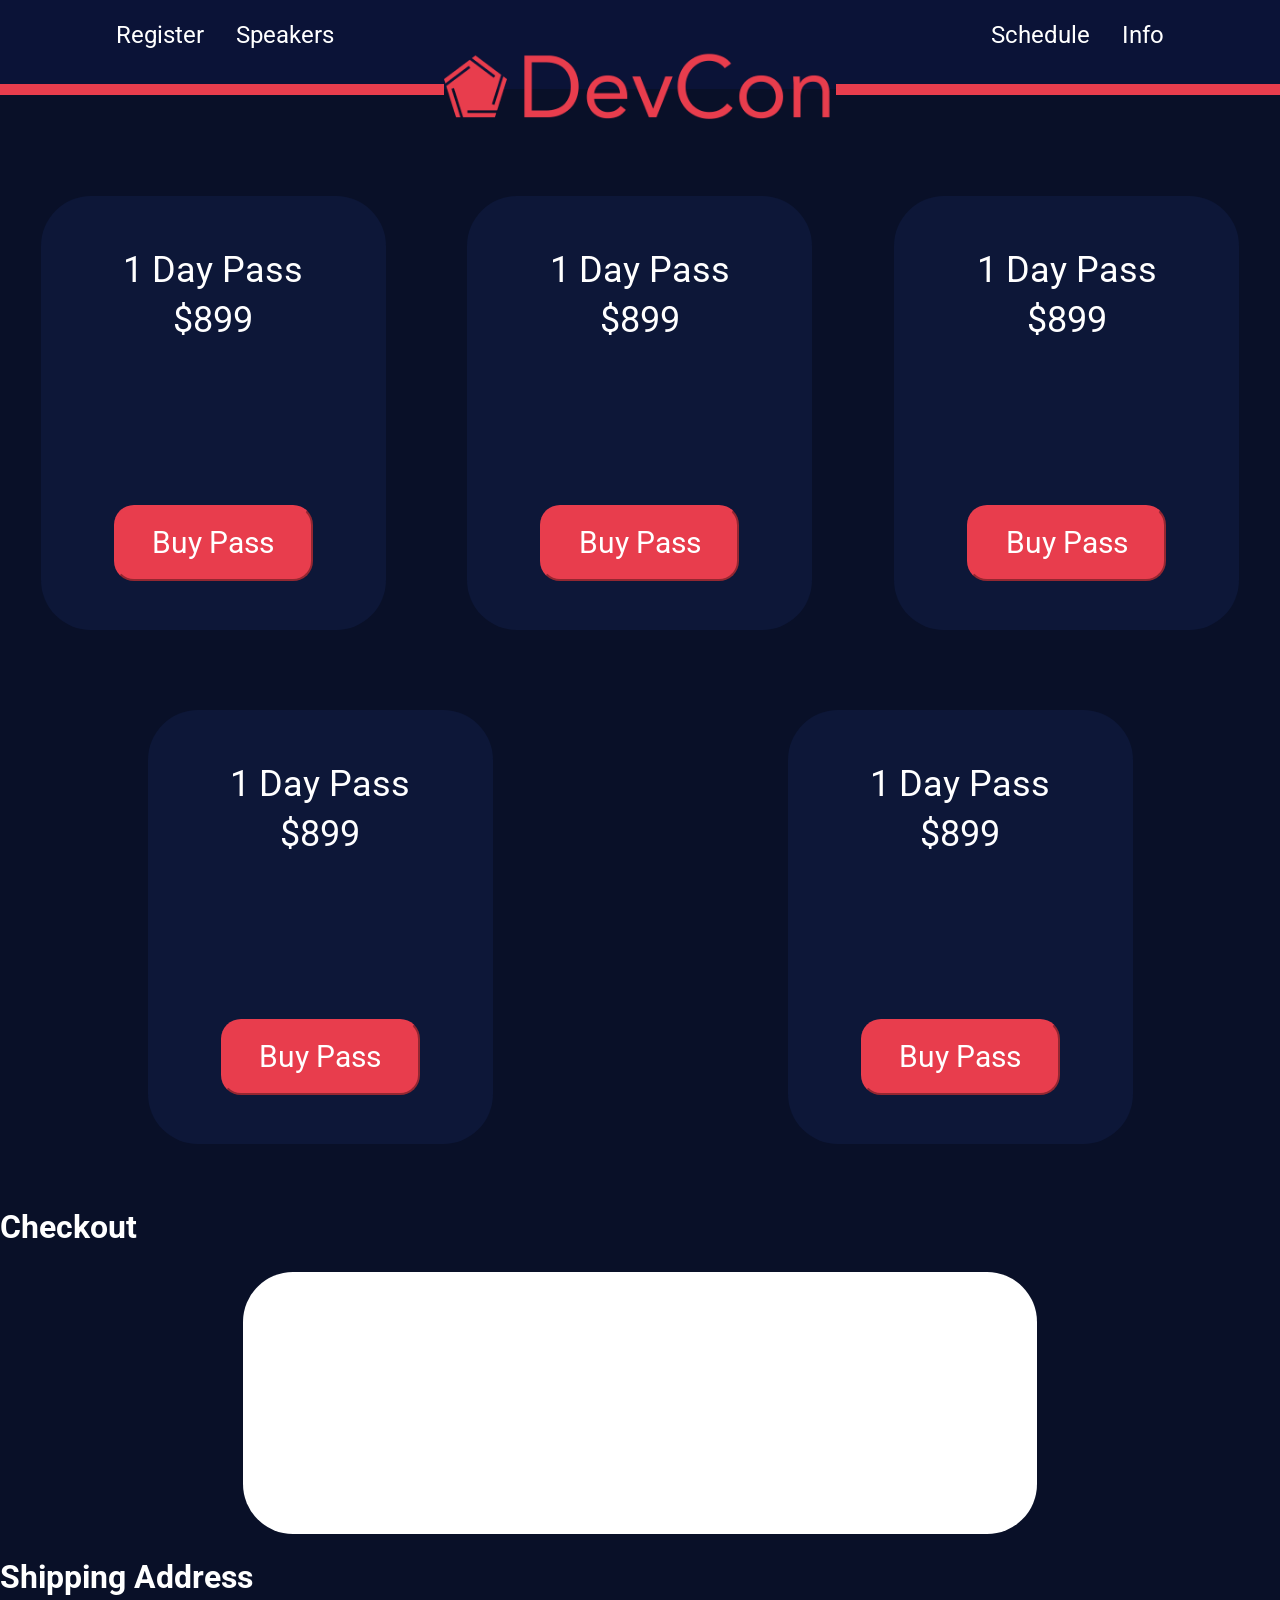
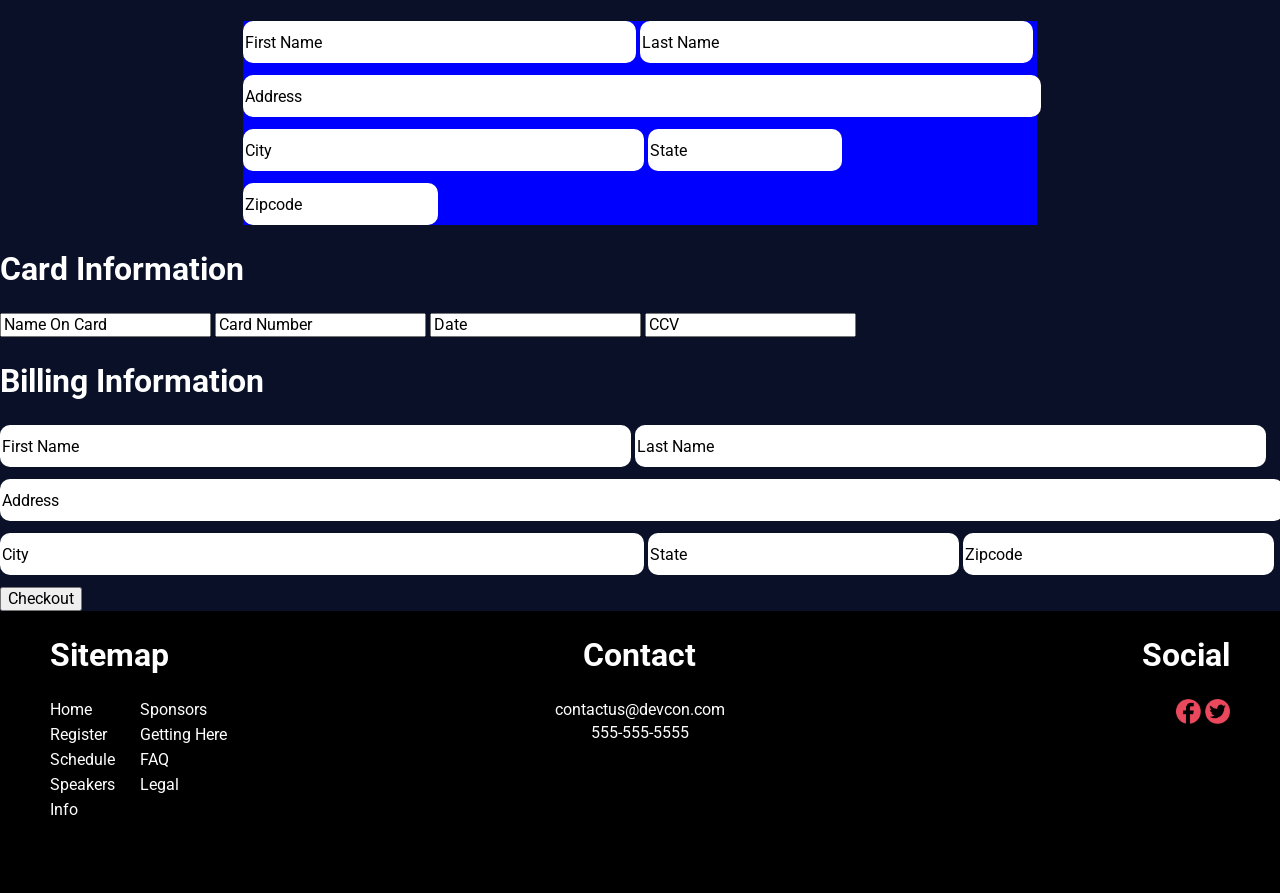
==== sub_pages/register.html @ 40fca538 "Continued working on modals Continued working on modals, started registration, and schedule pages." ====
<!doctype html>
<html class="no-js" lang="">

<head>
  <meta charset="utf-8">
  <meta http-equiv="x-ua-compatible" content="ie=edge">
  <title></title>
  <meta name="description" content="">
  <meta name="viewport" content="width=device-width, initial-scale=1, shrink-to-fit=no">

  <link rel="manifest" href="site.webmanifest">
  <link rel="apple-touch-icon" href="icon.png">
  <!-- Place favicon.ico in the root directory -->

  <link rel="stylesheet" href="../css/normalize.css">
  <link rel="stylesheet" href="../css/main.css">
</head>

<body>
  <!--[if lte IE 9]>
    <p class="browserupgrade">You are using an <strong>outdated</strong> browser. Please <a href="https://browsehappy.com/">upgrade your browser</a> to improve your experience and security.</p>
  <![endif]-->

  <!-- Add your site or application content here -->
<header>
  <div class="main_nav">
    <div class="main_nav_text">
      <ul>
        <li style="float:left"><a href="register.html">Register</a></li>
        <li style="float:left"><a href="speakers.html">Speakers</a></li>
        <li style="float:right"><a href="info/info.html">Info</a></li>
        <li style="float:right"><a href="schedule.html">Schedule</a></li>
      </ul>
    </div>
    <div class="main_nav_logo_section">
      <div class="left_bar"></div>
        <div class="main_logo">
          <a href="../index.html"><img src="../img/devcon_logo.png" width="100%" height="auto" alt="DevCon Logo"></img></a>
        </div>
      <div class="right_bar"></div>
    </div>
  </div>
</header>

<section class="main_content">
  <div class="registration_passes">
    <div class="registration_passes_box">
      <div class="registration_passes_header">1 Day Pass<br>$899</div>
      <button class="registration_passes_button">Buy Pass</button>
    </div>
    <div class="registration_passes_box">
      <div class="registration_passes_header">1 Day Pass<br>$899</div>
      <button class="registration_passes_button">Buy Pass</button>
    </div>
    <div class="registration_passes_box">
      <div class="registration_passes_header">1 Day Pass<br>$899</div>
      <button class="registration_passes_button">Buy Pass</button>
    </div>
    <div class="registration_passes_box">
      <div class="registration_passes_header">1 Day Pass<br>$899</div>
      <button class="registration_passes_button">Buy Pass</button>
    </div>
    <div class="registration_passes_box">
      <div class="registration_passes_header">1 Day Pass<br>$899</div>
      <button class="registration_passes_button">Buy Pass</button>
    </div>
  </div>
  <div class="registration_forms">
    <h1>Checkout</h1>
    <div class="checkout_window">
    </div>
    <h1>Shipping Address</h1>
    <div class="shipping_address">
      <form>
        <input class="first_name_form" type="text" name="First Name" value="First Name">
        <input class="last_name_form" type="text" name="Last Name" value="Last Name">
        <input class="address_form" type="text" name="Address" value="Address">
        <input class="city_form" type="text" name="City" value="City">
        <input class="state_form" type="text" name="State" value="State">
        <input class="zipcode_form" type="text" name="Zipcode" value="Zipcode">
      </form>
      <div class="checkbox"></div>
    </div>
    <h1>Card Information</h1>
    <div class="card_information">
      <form>
        <input id="card_name" type="text" name="Name On Card" value="Name On Card">
        <input id="card_number" type="text" name="Card Number" value="Card Number">
        <input id="card_date"type="text" name="Date" value="Date">
        <input id="card_ccv" type="text" name="CCV" value="CCV">
      </form>
    </div>
    <h1>Billing Information</h1>
    <div class="billing_information">
      <form>
        <input class="first_name_form" type="text" name="First Name" value="First Name">
        <input class="last_name_form" type="text" name="Last Name" value="Last Name">
        <input class="address_form" type="text" name="Address" value="Address">
        <input class="city_form" type="text" name="City" value="City">
        <input class="state_form" type="text" name="State" value="State">
        <input class="zipcode_form" type="text" name="Zipcode" value="Zipcode">
      </form>
    </div>
    <button type="submit" class="checkout_button">Checkout</button>
  </div>
</section>

<footer>
  <div class="footer_flex">
    <div class="footer_sitemap">
      <h1>Sitemap</h1>
        <ul>
          <li>Home</li>
          <li>Sponsors</li>
          <li>Register</li>
          <li>Getting Here</li>
          <li>Schedule</li>
          <li>FAQ</li>
          <li>Speakers</li>
          <li>Legal</li>
          <li>Info</li>
        </ul>
    </div>
    <div class="footer_contact">
      <h1>Contact</h1>
      <p>contactus@devcon.com<br>
         555-555-5555</p>
    </div>
    <div class="social_media">
      <h1>Social</h1>
      <a href="https://www.facebook.com"><img src="../img/social_icon_facebook.png" width="25px" height="25px" alt="Link to Facebook Page"></img></a>
      <a href="https://www.twitter.com"><img src="../img/social_icons_twitter.png" width="25px" height="25px" alt="Link to Twitter Page"></img></a>
    </div>
  </div>
</footer>

  <script src="js/vendor/modernizr-3.6.0.min.js"></script>
  <script src="https://code.jquery.com/jquery-3.3.1.min.js" integrity="sha256-FgpCb/KJQlLNfOu91ta32o/NMZxltwRo8QtmkMRdAu8=" crossorigin="anonymous"></script>
  <script>window.jQuery || document.write('<script src="js/vendor/jquery-3.3.1.min.js"><\/script>')</script>
  <script src="js/plugins.js"></script>
  <script src="js/main.js"></script>

  <!-- Google Analytics: change UA-XXXXX-Y to be your site's ID. -->
  <script>
    window.ga = function () { ga.q.push(arguments) }; ga.q = []; ga.l = +new Date;
    ga('create', 'UA-XXXXX-Y', 'auto'); ga('send', 'pageview')
  </script>
  <script src="https://www.google-analytics.com/analytics.js" async defer></script>
</body>

</html>
---- css/main.css ----
/*! HTML5 Boilerplate v6.1.0 | MIT License | https://html5boilerplate.com/ */

/*
 * What follows is the result of much research on cross-browser styling.
 * Credit left inline and big thanks to Nicolas Gallagher, Jonathan Neal,
 * Kroc Camen, and the H5BP dev community and team.
 */

/* ==========================================================================
   Base styles: opinionated defaults
   ========================================================================== */

@import url('https://fonts.googleapis.com/css?family=Roboto:100,400,400i,500,700,900');

html {
    color: #222;
    font-size: 1em;
    line-height: 1.4;
}

/*
 * Remove text-shadow in selection highlight:
 * https://twitter.com/miketaylr/status/12228805301
 *
 * Vendor-prefixed and regular ::selection selectors cannot be combined:
 * https://stackoverflow.com/a/16982510/7133471
 *
 * Customize the background color to match your design.
 */

::-moz-selection {
    background: #b3d4fc;
    text-shadow: none;
}

::selection {
    background: #b3d4fc;
    text-shadow: none;
}

/*
 * A better looking default horizontal rule
 */

hr {
    display: block;
    height: 1px;
    border: 0;
    border-top: 1px solid #ccc;
    margin: 1em 0;
    padding: 0;
}

/*
 * Remove the gap between audio, canvas, iframes,
 * images, videos and the bottom of their containers:
 * https://github.com/h5bp/html5-boilerplate/issues/440
 */

audio,
canvas,
iframe,
img,
svg,
video {
    vertical-align: middle;
}

/*
 * Remove default fieldset styles.
 */

fieldset {
    border: 0;
    margin: 0;
    padding: 0;
}

/*
 * Allow only vertical resizing of textareas.
 */

textarea {
    resize: vertical;
}

/* ==========================================================================
   Browser Upgrade Prompt
   ========================================================================== */

.browserupgrade {
    margin: 0.2em 0;
    background: #ccc;
    color: #000;
    padding: 0.2em 0;
}

/* ==========================================================================
   Author's custom styles
   ========================================================================== */
    body{
     background-color: #091028;
     font-family: 'Roboto', sans-serif;
    }

/*Header For Main Pages*/
    header{
    }

    .main_nav_text{
     width: 100%;
     height: 89px;
     background-color: #0B1337;
    }

    .main_nav_text ul {
     list-style-type: none;
     margin-top: 0;
     margin-left: 100px;
     margin-right: 100px;
     margin-bottom: auto;
     padding: 0;
    }

    .main_nav_text li a{
     display:block;
     color: white;
     text-align: center;
     padding: 14px 16px;
     text-decoration: none;
     margin-top: 5px;
     margin-bottom: 0px;
     font-size: 24px;
     font-weight: 400;
    }

    .main_nav_text li a:hover {
     color: #E83D4D;
    }

    .main_nav_logo_section{
      display: flex;
      width: 100%;
      height: auto;
      margin-top: -5px;
    }

    .left_bar{
     width: 480px;
     height: 11px;
     float: left;
     background-color: #E83D4D;
    }

    .main_logo {
      width:33%;
      height:132px;
      display: flex;
      justify-content: center;
      align-items: center;
      margin: -60px auto 0 auto;
    }

    .right_bar{
     width: 480px;
     height: 11px;
     float: right;
     background-color: #E83D4D;
    }

/*Header For Info Sub Pages*/
 .info_nav {
   width: 100%;
   height: 70px;
   background-color: #0D1738;
   margin-top: -67px;
   margin-bottom:0px;
   padding-top: 35px;
   padding-bottom: 0px;
 }

    .info_nav_text ul {
     list-style-type: none;
     margin: 0 auto;
     display: flex;
     justify-content: center;
     align-items: center;
     padding: 0;
    }

    .info_nav_text li{
      margin: 0 auto;
    }

    .info_nav_text li p{
     display:block;
     color: #E83D4D;
     text-align: center;
     padding: 14px 16px;
     text-decoration: none;
     margin-top: 5px;
     margin-bottom: 0px;
     font-size: 24px;
     font-weight: 800;
    }

    .info_nav_text li a{
     display:block;
     color: white;
     text-align: center;
     padding: 14px 16px;
     text-decoration: none;
     margin-top: 5px;
     margin-bottom: 0px;
     font-size: 24px;
     font-weight: 400;
    }

    .info_nav_text li a:hover {
     color: #E83D4D;
    }


/*Hero Section*/
.hero_section{
  width: 100%;
  height: 100%;
  margin: 0 auto -65px auto;
}

/*Video For Hero Section*/
#main_video {
  position: relative;
  margin-top:-130px;
  margin-bottom:-50px;
  z-index: -1;
  right: 0;
  bottom: 0;
  min-width: 100%;
  min-height: 100%;
}

/*main content index.html*/
section.main_content {
  width: 100%;
  height: auto;
}

.learn_more{
  width:100%;
  height:auto;
  background-color: #0D1738;
}

.learn_more_text{
  width:75%;
  height:auto;
  color: white;
  margin: 0 auto;
  text-align: center;
  font-weight: 400;
}

  .learn_more h1{
    font-size: 72px;
  }

  .learn_more h2{
    font-size: 36px;
    line-height: normal;
  }

  .learn_more p{
    font-size: 18px;
    line-height: normal;
  }

    .learn_more button{
      margin: 40px auto 40px auto;
      width: 344px;
      height: 76px;
      border-radius: 25px;
      border-color: #E83D4D;
      background: #E83D4D;
      font-family: Roboto;
      font-style: normal;
      font-weight: normal;
      font-size: 36px;
      line-height: normal;
      color: white;
    }

.conference_info {
  width:100%;
  height:auto;
  color: white;
  margin: 0 auto;
  text-align: center;
  font-weight: 400;
}
  .passes{
    display:flex;
  }

  .speakers{
    display: flex;
  }

    .main_content_boxes{
      display: flex;
      flex-direction: column;
      justify-content: center;
      align-items: center;
      margin: 40px auto 40px;
      width: 345px;
      height: 434px;
      background-color: #0D1738;
      border-radius: 50px;
    }

    .main_content_box_header,
    .main_content_box_header_img {
      position: relative;
      top: -80px;
      width: auto;
      height: auto;
      margin: 0 auto;
      font-size: 36px;
      font-weight: 400;
    }

    .main_content_box_header_img {
      top: -25px;
    }

    .main_content_box_buttons,
    .main_content_box_buttons_speaker {
      position: relative;
      bottom: -80px;
      width: 199px;
      height: 76px;
      margin: 0 auto 0 auto;
      font-size: 30px;
      font-weight: 400;
      color: #fff;
      background-color: #E83D4D;
      border-radius: 20px;
      border-color: #E83D4D;
    }

    .main_content_box_buttons_speaker{
      font-size: 25px;
      bottom: -25px;
    }

    .main_content_box_img{
      width:223px;
      height:223px;
      border-radius: 30px;
      border-color: none;
    }

    .main_content_button,
    .main_content_button_speaker{
      margin: 0 auto;
      width: 344px;
      height: 76px;
      border-radius: 25px;
      border-color: #E83D4D;
      background-color: #E83D4D;
      font-family: Roboto;
      font-style: normal;
      font-weight: normal;
      font-size: 36px;
      line-height: normal;
      color: white;
    }

    .main_content_button_speaker{
      margin: 0 auto 40px auto;
    }

/* Main Content Register */
.registration_passes{
  display: flex;
  flex-direction: row;
  flex-flow: wrap;

}
.registration_passes_box{
  display: flex;
  flex-direction: column;
  justify-content: center;
  align-items: center;
  margin: 40px auto 40px auto;
  width: 345px;
  height: 434px;
  background-color: #0D1738;
  border-radius: 50px;
}

.registration_passes_header {
  position: relative;
  top: -80px;
  width: auto;
  height: auto;
  margin: 0 auto;
  font-size: 36px;
  font-weight: 400;
  color: white;
  text-align: center;
}

.registration_passes_button {
  position: relative;
  bottom: -80px;
  width: 199px;
  height: 76px;
  margin: 0 auto 0 auto;
  font-size: 30px;
  font-weight: 400;
  color: #fff;
  background-color: #E83D4D;
  border-radius: 20px;
  border-color: #E83D4D;
}

  .registration_forms{
    width: 100%;
    height: auto;
    margin: 0 auto;
  }

    .registration_forms h1{
      color:white;
    }

  .checkout_window{
    width: 62%;
    height: 262px;
    margin: 0 auto;
    background-color: #ffffff;
    border-radius: 50px;
  }

  .shipping_address{
    display:flex;
    flex-direction: column;
    flex-wrap: wrap;
    justify-content: center;
    align-items: center;
    width: 62%;
    height: auto;
    margin: 0 auto 12px auto;
    background-color: blue;
  }

    .first_name_form{
      width: 49%;
      height: 40px;
      margin: 0 auto 12px auto;
      border-radius: 10px;
      border: none;
    }

    .last_name_form{
      width: 49%;
      height: 40px;
      margin: 0 auto 12px auto;
      border-radius: 10px;
      border: none;
    }
    .address_form{
      width: 100%;
      height: 40px;
      margin: 0 auto 12px auto;
      border-radius: 10px;
      border: none;
    }
    .city_form{
      width: 50%;
      height: 40px;
      margin: 0 auto 12px auto;
      border-radius: 10px;
      border: none;
    }
    .state_form{
      width: 24%;
      height: 40px;
      margin: 0 auto;
      border-radius: 10px;
      border: none;
    }
    .zipcode_form{
      width: 24%;
      height: 40px;
      margin: 0 auto;
      border-radius: 10px;
      border: none;
    }
/* Main Content Speakers */
  .speakers_main{
    display: flex;
    flex-flow: row wrap;
    justify-content: center;
    align-items: center;
    width: 100%;
    height: auto;
  }

  .speakers_flex{
    margin: 29px;

  }

  .speakers_flex_hover{
  }

    .speakers_flex_hover p{
      font-size: 64px;
      font-weight: 600;
      color: white;
      margin: 0 auto;
      text-align: center;
      padding: 25px 0;
    }

    .speakers_flex_img{
      width: 247px;
      height: 247px;
      border-radius: 50%;
    }

  /*Modal*/
  /* The Modal (background) */
  .speakers_modal {
    display: none; /* Hidden by default */
  }

  /* Modal Content */
  .speakers_modal_content{
    background-color: #0D1738;
    margin: auto;
    padding: 20px;
    width: 80%;
    color: #fff;
  }

    .speakers_modal_content img{
      margin-top: 50px;
    }

    .speakers_modal_content h1{
      font-family: Roboto;
      font-style: normal;
      font-size: 64px;
      font-weight: 600;
      line-height: 0px;
      margin: 100px 0 0 0;
    }

    .speakers_modal_content h2{
      font-family: Roboto;
      font-style: normal;
      font-size: 36px;
      font-weight: 400;
      line-height: 2;
    }

    .speakers_modal_content h3{
      font-family: Roboto;
      font-style: 300;
      font-size: 36px;
      font-weight: 100;
      line-height: 0;
    }

    .speakers_modal_content p{
      font-family: Roboto;
      font-style: normal;
      font-size: 18px;
      font-weight: 400;
    }

    .speakers_modal_content button{
      width: 279px;
      height: 62px;
      background-color: #e83d4d;
      border: none;
      border-radius: 25px;
      font-size: 29px;
      font-weight: 400;
      color: #ffffff;
      display: flex;
      flex-direction: column;
      justify-content: center;
      align-items: center;
      margin: 60px auto 60px auto;
      text-decoration: !important none;
    }

    .speakers_modal_content button:hover{
      background-color: #ffffff;
      color: #e83d4d;
      text-decoration: !important none;

    }

    .speakers_modal_content a:link{
      text-decoration: !important none;
    }


  #speakers_modal_content_1,
  #speakers_modal_content_2,
  #speakers_modal_content_3,
  #speakers_modal_content_4,
  #speakers_modal_content_5,
  #speakers_modal_content_6,
  #speakers_modal_content_7,
  #speakers_modal_content_8,
  #speakers_modal_content_9,
  #speakers_modal_content_10,
  #speakers_modal_content_11,
  #speakers_modal_content_12,
  #speakers_modal_content_13,
  #speakers_modal_content_14,
  #speakers_modal_content_15,
  #speakers_modal_content_16,
  #speakers_modal_content_17,
  #speakers_modal_content_18,
  #speakers_modal_content_19,
  #speakers_modal_content_20,
  #speakers_modal_content_21,
  #speakers_modal_content_22 {
  }

  /* The Close Button */
  .close_modal {
    color: #aaaaaa;
    float: right;
    font-size: 28px;
    font-weight: bold;
    margin-top: -10px;
  }

  .close_modal:hover,
  .close_modal:focus {
    color: #000;
    text-decoration: none;
    cursor: pointer;
  }

  .speakers_modal_img{
    width: 247px;
    height: 247px;
    border-radius: 50%;
  }

/* Footer*/
footer{
  background-color: black;
  width: 100%;
  height: 282px;
  color: white;
  display: flex;
}

.footer_flex {
  background-color: black;
  width: 100%;
  height: 282px;
  color: white;
  display: flex;
}

  .footer_sitemap{
    margin-left: 50px;
    width: 33%;
    height: 200px;
  }

      .footer_sitemap ul{
          width:210px;
          list-style-type: none;
          margin-left: -40px;
      }

      .footer_sitemap li{
          float:left;
          height:15px;
          margin:0 0 10px 0;
          width:90px;
      }
      .footer_sitemap li:nth-child(even){
          margin-right:0;
      }

  .footer_contact{
     text-align: center;
     margin: 0 auto;
     width: 33%;
     height: 200px;
  }

  .social_media{
    float:right;
    text-align: right;
    width: 33%;
    height: 200px;
    margin-right: 50px;
  }

/* ==========================================================================
   Helper classes
   ========================================================================== */

/*
 * Hide visually and from screen readers
 */

.hidden {
    display: none !important;
}

/*
 * Hide only visually, but have it available for screen readers:
 * https://snook.ca/archives/html_and_css/hiding-content-for-accessibility
 *
 * 1. For long content, line feeds are not interpreted as spaces and small width
 *    causes content to wrap 1 word per line:
 *    https://medium.com/@jessebeach/beware-smushed-off-screen-accessible-text-5952a4c2cbfe
 */

.visuallyhidden {
    border: 0;
    clip: rect(0 0 0 0);
    height: 1px;
    margin: -1px;
    overflow: hidden;
    padding: 0;
    position: absolute;
    width: 1px;
    white-space: nowrap; /* 1 */
}

/*
 * Extends the .visuallyhidden class to allow the element
 * to be focusable when navigated to via the keyboard:
 * https://www.drupal.org/node/897638
 */

.visuallyhidden.focusable:active,
.visuallyhidden.focusable:focus {
    clip: auto;
    height: auto;
    margin: 0;
    overflow: visible;
    position: static;
    width: auto;
    white-space: inherit;
}

/*
 * Hide visually and from screen readers, but maintain layout
 */

.invisible {
    visibility: hidden;
}

/*
 * Clearfix: contain floats
 *
 * For modern browsers
 * 1. The space content is one way to avoid an Opera bug when the
 *    `contenteditable` attribute is included anywhere else in the document.
 *    Otherwise it causes space to appear at the top and bottom of elements
 *    that receive the `clearfix` class.
 * 2. The use of `table` rather than `block` is only necessary if using
 *    `:before` to contain the top-margins of child elements.
 */

.clearfix:before,
.clearfix:after {
    content: " "; /* 1 */
    display: table; /* 2 */
}

.clearfix:after {
    clear: both;
}

/* ==========================================================================
   EXAMPLE Media Queries for Responsive Design.
   These examples override the primary ('mobile first') styles.
   Modify as content requires.
   ========================================================================== */

@media only screen and (min-width: 35em) {
    /* Style adjustments for viewports that meet the condition */
}

@media print,
       (-webkit-min-device-pixel-ratio: 1.25),
       (min-resolution: 1.25dppx),
       (min-resolution: 120dpi) {
    /* Style adjustments for high resolution devices */
}

/* ==========================================================================
   Print styles.
   Inlined to avoid the additional HTTP request:
   https://www.phpied.com/delay-loading-your-print-css/
   ========================================================================== */

@media print {
    *,
    *:before,
    *:after {
        background: transparent !important;
        color: #000 !important; /* Black prints faster */
        -webkit-box-shadow: none !important;
        box-shadow: none !important;
        text-shadow: none !important;
    }

    a,
    a:visited {
        text-decoration: underline;
    }

    a[href]:after {
        content: " (" attr(href) ")";
    }

    abbr[title]:after {
        content: " (" attr(title) ")";
    }

    /*
     * Don't show links that are fragment identifiers,
     * or use the `javascript:` pseudo protocol
     */

    a[href^="#"]:after,
    a[href^="javascript:"]:after {
        content: "";
    }

    pre {
        white-space: pre-wrap !important;
    }
    pre,
    blockquote {
        border: 1px solid #999;
        page-break-inside: avoid;
    }

    /*
     * Printing Tables:
     * http://css-discuss.incutio.com/wiki/Printing_Tables
     */

    thead {
        display: table-header-group;
    }

    tr,
    img {
        page-break-inside: avoid;
    }

    p,
    h2,
    h3 {
        orphans: 3;
        widows: 3;
    }

    h2,
    h3 {
        page-break-after: avoid;
    }
}
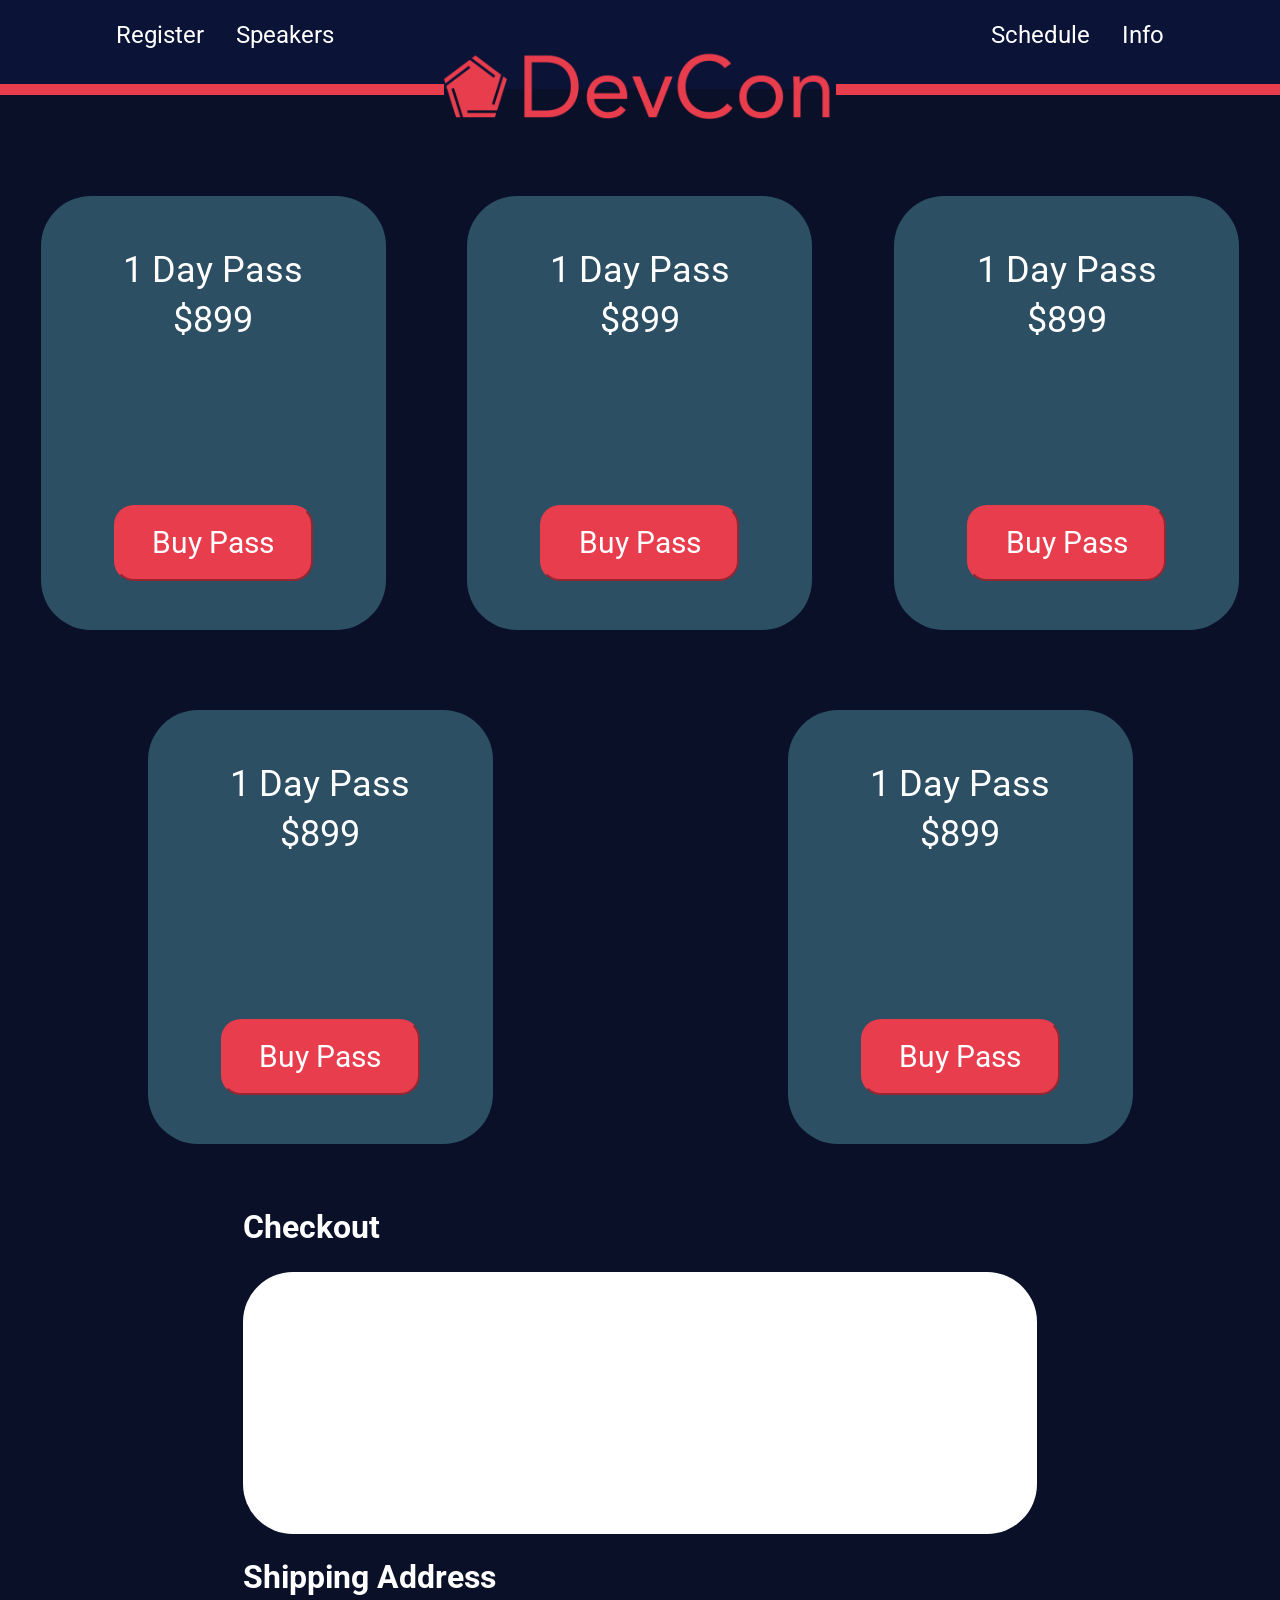
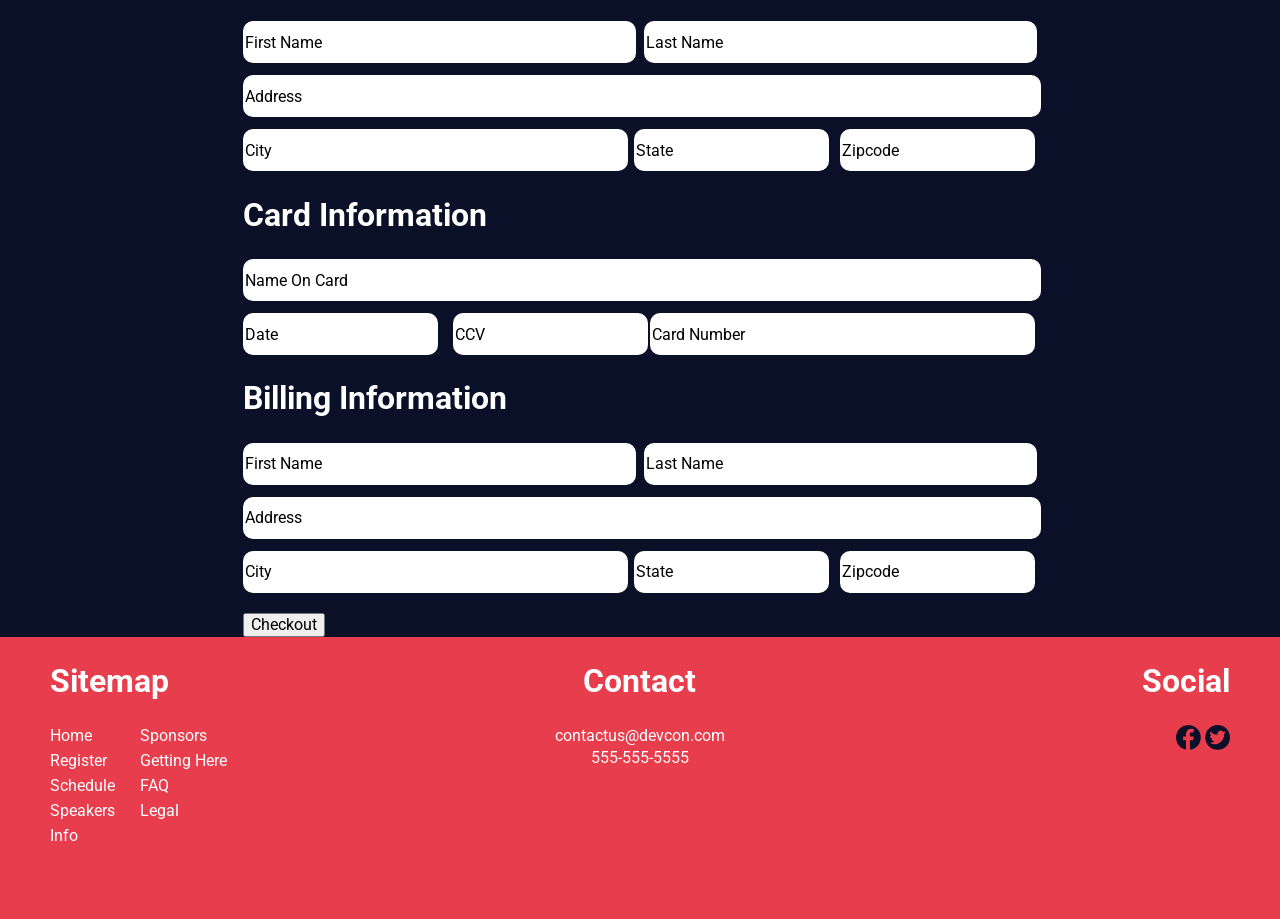
==== commit 5bee3df5: "Link Corrections Made corrections to footers on all pages." ====
--- a/sub_pages/register.html
+++ b/sub_pages/register.html
@@ -110,15 +110,15 @@
     <div class="footer_sitemap">
       <h1>Sitemap</h1>
         <ul>
-          <li>Home</li>
-          <li>Sponsors</li>
-          <li>Register</li>
-          <li>Getting Here</li>
-          <li>Schedule</li>
-          <li>FAQ</li>
-          <li>Speakers</li>
-          <li>Legal</li>
-          <li>Info</li>
+          <li><a href="../index.html">Home</a></li>
+          <li><a href="info/sponsors.html">Sponsors</a></li>
+          <li><a href="register.html">Register</a></li>
+          <li><a href="info/getting_here.html">Getting Here</a></li>
+          <li><a href="schedule.html">Schedule</a></li>
+          <li><a href="sub_pages/info/FAQ.html">FAQ</a></li>
+          <li><a href="speakers.html">Speakers</a></li>
+          <li><a href="info/legal.html">Legal</a></li>
+          <li><a href="info/info.html">Info</a></li>
         </ul>
     </div>
     <div class="footer_contact">
--- a/css/main.css
+++ b/css/main.css
@@ -172,7 +172,7 @@
  .info_nav {
    width: 100%;
    height: 70px;
-   background-color: #0D1738;
+   background-color: #2C4F63;
    margin-top: -67px;
    margin-bottom:0px;
    padding-top: 35px;
@@ -249,7 +249,7 @@
 .learn_more{
   width:100%;
   height:auto;
-  background-color: #0D1738;
+  background-color: #2C4F63;
 }
 
 .learn_more_text{
@@ -257,6 +257,7 @@
   height:auto;
   color: white;
   margin: 0 auto;
+  padding: 15px 0 50px 0;
   text-align: center;
   font-weight: 400;
 }
@@ -314,7 +315,7 @@
       margin: 40px auto 40px;
       width: 345px;
       height: 434px;
-      background-color: #0D1738;
+      background-color: #2C4F63;
       border-radius: 50px;
     }
 
@@ -395,7 +396,7 @@
   margin: 40px auto 40px auto;
   width: 345px;
   height: 434px;
-  background-color: #0D1738;
+  background-color: #2C4F63;
   border-radius: 50px;
 }
 
@@ -426,7 +427,7 @@
 }
 
   .registration_forms{
-    width: 100%;
+    width: 62%;
     height: auto;
     margin: 0 auto;
   }
@@ -436,7 +437,7 @@
     }
 
   .checkout_window{
-    width: 62%;
+    width: 100%;
     height: 262px;
     margin: 0 auto;
     background-color: #ffffff;
@@ -444,21 +445,15 @@
   }
 
   .shipping_address{
-    display:flex;
-    flex-direction: column;
-    flex-wrap: wrap;
-    justify-content: center;
-    align-items: center;
-    width: 62%;
+    width: 100%;
     height: auto;
     margin: 0 auto 12px auto;
-    background-color: blue;
   }
 
     .first_name_form{
       width: 49%;
       height: 40px;
-      margin: 0 auto 12px auto;
+      margin: 0 0 12px 0;
       border-radius: 10px;
       border: none;
     }
@@ -466,9 +461,10 @@
     .last_name_form{
       width: 49%;
       height: 40px;
-      margin: 0 auto 12px auto;
+      margin: 0 0 12px 0;
       border-radius: 10px;
       border: none;
+      float:right;
     }
     .address_form{
       width: 100%;
@@ -478,26 +474,70 @@
       border: none;
     }
     .city_form{
-      width: 50%;
+      width: 48%;
+      height: 40px;
+      margin: 0 2px 0 0;
+      border-radius: 10px;
+      border: none;
+    }
+    .state_form{
+      width: 24%;
+      height: 40px;
+      margin: 0 2px 0 0;
+      border-radius: 10px;
+      border: none;
+    }
+    .zipcode_form{
+      width: 24%;
+      height: 40px;
+      margin: 0 2px 0 0;
+      border-radius: 10px;
+      border: none;
+      float:right;
+    }
+
+  .card_information{
+    margin: 0 auto 20px auto
+  }
+    #card_name{
+      width: 100%;
       height: 40px;
       margin: 0 auto 12px auto;
       border-radius: 10px;
       border: none;
     }
-    .state_form{
+
+    #card_number{
+      width: 48%;
+      height: 40px;
+      margin: 0 2px 0 0;
+      border-radius: 10px;
+      border: none;
+      float:right;
+    }
+
+    #card_date{
       width: 24%;
       height: 40px;
-      margin: 0 auto;
+      margin: 0 2px 0 0;
       border-radius: 10px;
       border: none;
     }
-    .zipcode_form{
+
+    #card_ccv{
       width: 24%;
       height: 40px;
-      margin: 0 auto;
+      margin: 0 2px 0 0;
       border-radius: 10px;
       border: none;
-    }
+      float:right;
+    }
+
+  .billing_information{
+    margin: 0 auto 20px auto
+  }
+
+
 /* Main Content Speakers */
   .speakers_main{
     display: flex;
@@ -532,14 +572,14 @@
     }
 
   /*Modal*/
-  /* The Modal (background) */
+  /* The Modal (background)*/
   .speakers_modal {
-    display: none; /* Hidden by default */
-  }
-
-  /* Modal Content */
+    display: none;
+  }
+
+  /* Modal Content*/
   .speakers_modal_content{
-    background-color: #0D1738;
+    background-color: #2C4F63;
     margin: auto;
     padding: 20px;
     width: 80%;
@@ -596,18 +636,18 @@
       justify-content: center;
       align-items: center;
       margin: 60px auto 60px auto;
-      text-decoration: !important none;
+      text-decoration: none !important;
     }
 
     .speakers_modal_content button:hover{
       background-color: #ffffff;
       color: #e83d4d;
-      text-decoration: !important none;
+      text-decoration: none !important;
 
     }
 
     .speakers_modal_content a:link{
-      text-decoration: !important none;
+      text-decoration: none !important;
     }
 
 
@@ -635,7 +675,7 @@
   #speakers_modal_content_22 {
   }
 
-  /* The Close Button */
+  /* The Close Button*/
   .close_modal {
     color: #aaaaaa;
     float: right;
@@ -657,9 +697,86 @@
     border-radius: 50%;
   }
 
+/* Schedule Page */
+.table_body{
+  width: 80%;
+
+  margin: 25px auto 25px auto;
+  padding: 45px;
+}
+
+table {
+  margin: 0 auto;
+  text-align: center;
+  vertical-align: center;
+  border-collapse: collapse;
+}
+
+  th {
+    border: 2px solid #ffffff;
+    background-color: #2C4F63;
+    color: #ffffff;
+  }
+
+  td {
+    border: 2px solid #ffffff;
+    background-color: #2C4F63;
+  }
+
+  #c1{
+    background-color: blue !important;
+    border: none !important;
+  }
+
+  td h1{
+    color: #ffffff;
+    font-size: 12px;
+    font-weight: 600;
+  }
+
+  td h2{
+    color: #ffffff;
+    font-size: 10px;
+    font-weight: 400;
+  }
+
+  td h3{
+    color: #ffffff;
+    font-size: 10px;
+    font-weight: 100;
+  }
+
+/* Info Page */
+.where_is_devcon{
+  margin: 50px auto 50px auto;
+  }
+.info_about_devcon{
+  width: 60%;
+  height: auto;
+  margin: 80px auto 50px auto;
+}
+
+.info_about_devcon h1{
+  color: #ffffff;
+  font-size: 72px;
+  line-height: 20px;
+}
+
+.info_about_devcon p{
+  color: #ffffff;
+  font-size: 20px;
+}
+
+/* Getting Here Page*/
+.getting_here_map{
+  width: 75%;
+  height: 500px;
+  margin: 50px auto 50px auto;
+}
+
 /* Footer*/
 footer{
-  background-color: black;
+  background-color: #E83D4D;
   width: 100%;
   height: 282px;
   color: white;
@@ -667,7 +784,7 @@
 }
 
 .footer_flex {
-  background-color: black;
+  background-color: #E83D4D;
   width: 100%;
   height: 282px;
   color: white;
@@ -694,6 +811,17 @@
       }
       .footer_sitemap li:nth-child(even){
           margin-right:0;
+      }
+
+      .footer_sitemap a{
+        text-decoration: none;
+        color: #ffffff;
+      }
+
+      .footer_sitemap a:hover{
+        text-decoration: none;
+        color: #091028;
+
       }
 
   .footer_contact{
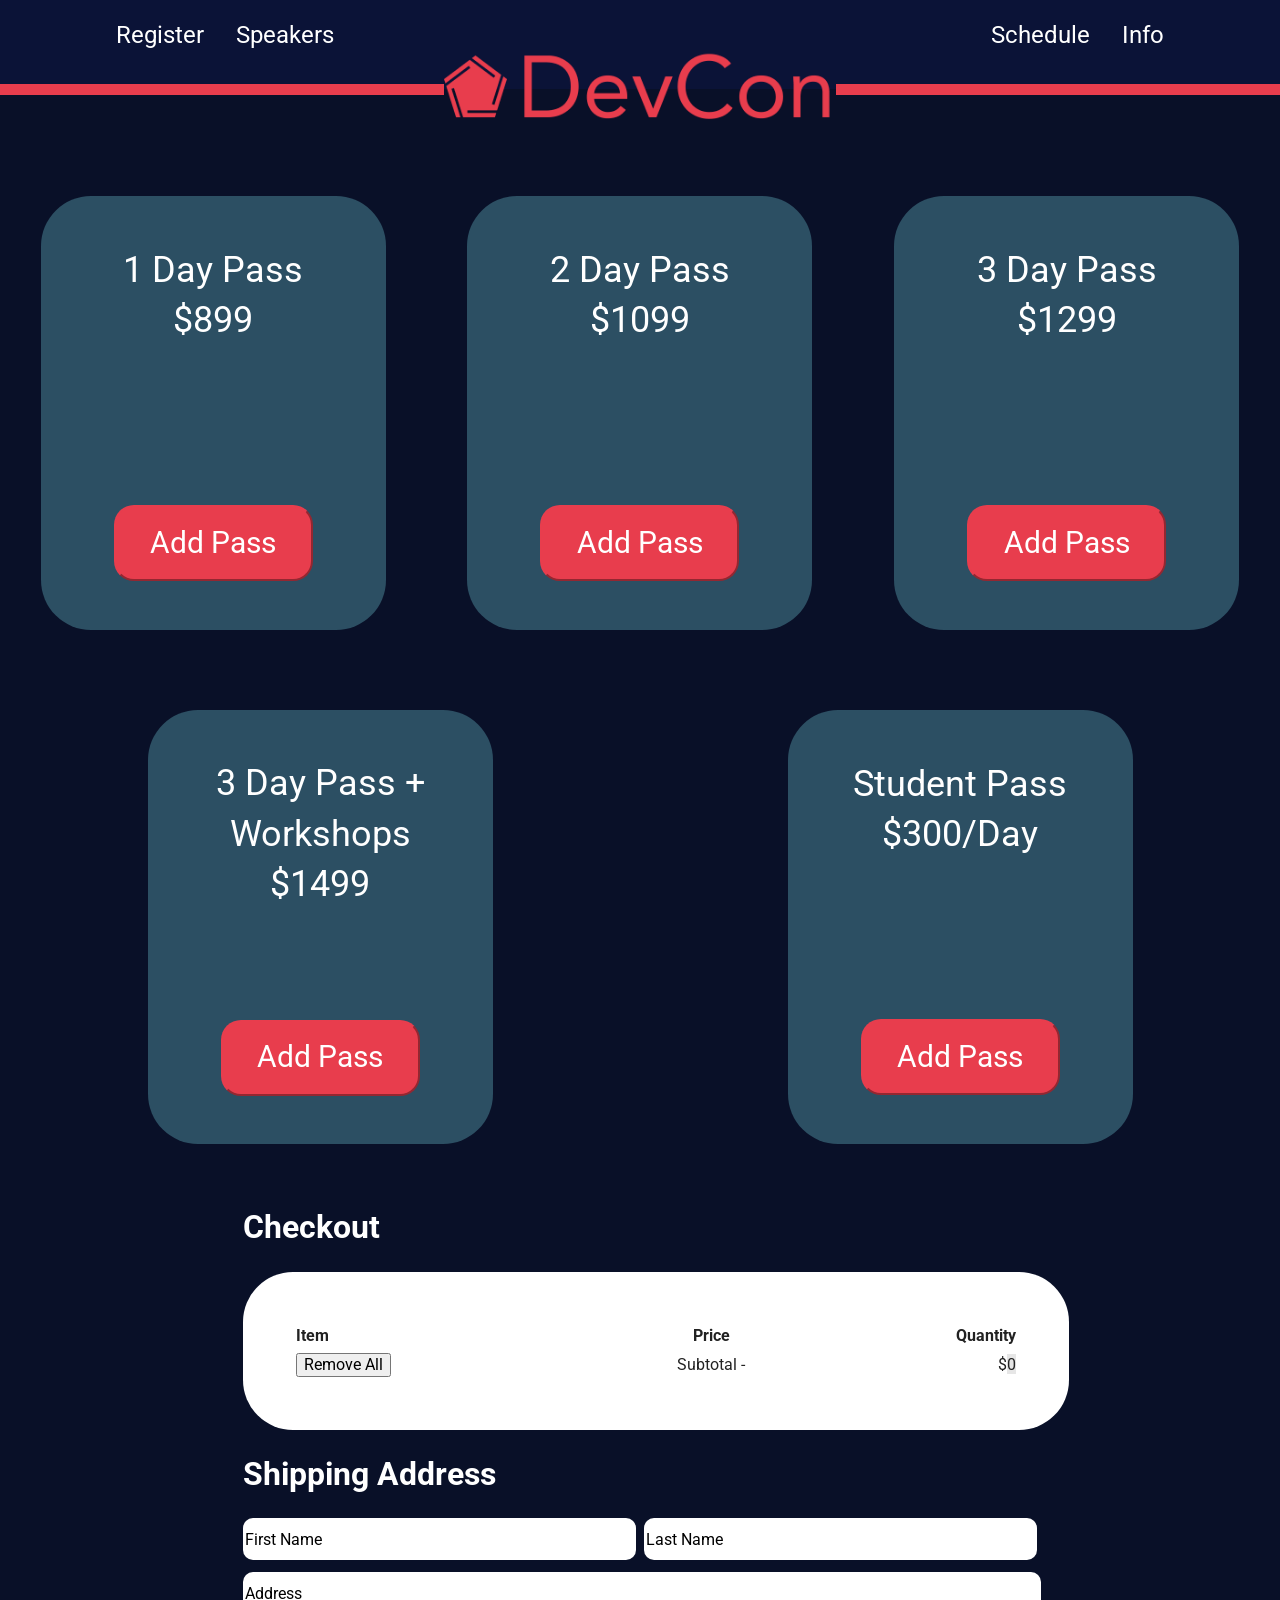
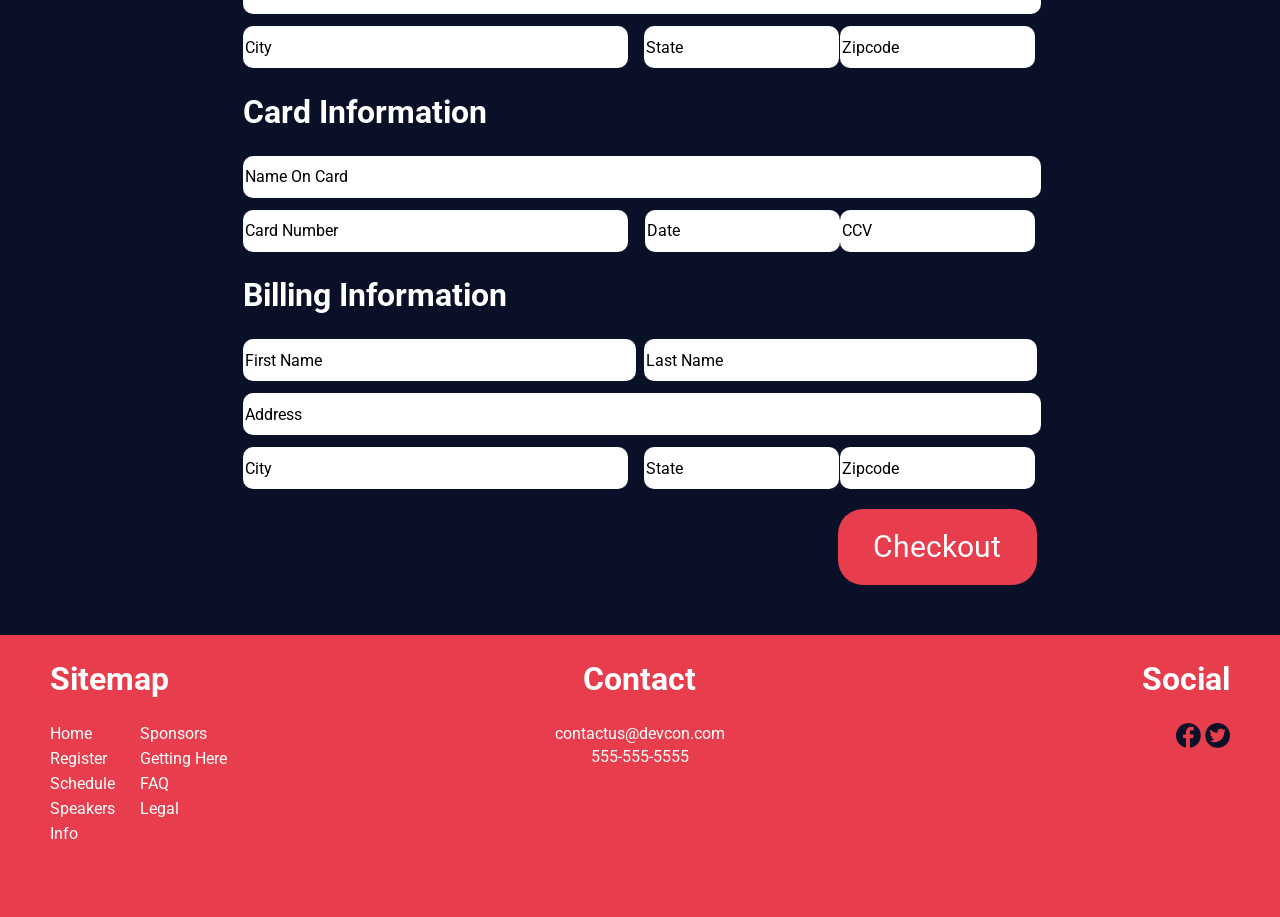
==== commit 1cdd078a: "Created jQuery Created jQuery for Register page and updated other pages on the site." ====
--- a/sub_pages/register.html
+++ b/sub_pages/register.html
@@ -46,28 +46,42 @@
   <div class="registration_passes">
     <div class="registration_passes_box">
       <div class="registration_passes_header">1 Day Pass<br>$899</div>
-      <button class="registration_passes_button">Buy Pass</button>
+      <button class="registration_passes_button" id="pass_1">Add Pass</button>
     </div>
     <div class="registration_passes_box">
-      <div class="registration_passes_header">1 Day Pass<br>$899</div>
-      <button class="registration_passes_button">Buy Pass</button>
+      <div class="registration_passes_header">2 Day Pass<br>$1099</div>
+      <button class="registration_passes_button" id="pass_2">Add Pass</button>
     </div>
     <div class="registration_passes_box">
-      <div class="registration_passes_header">1 Day Pass<br>$899</div>
-      <button class="registration_passes_button">Buy Pass</button>
+      <div class="registration_passes_header">3 Day Pass<br>$1299</div>
+      <button class="registration_passes_button" id="pass_3">Add Pass</button>
     </div>
     <div class="registration_passes_box">
-      <div class="registration_passes_header">1 Day Pass<br>$899</div>
-      <button class="registration_passes_button">Buy Pass</button>
+      <div class="registration_passes_header" id="pass_3w">3 Day Pass + Workshops<br>$1499</div>
+      <button class="registration_passes_button" id="pass_3w_button">Add Pass</button>
     </div>
     <div class="registration_passes_box">
-      <div class="registration_passes_header">1 Day Pass<br>$899</div>
-      <button class="registration_passes_button">Buy Pass</button>
+      <div class="registration_passes_header">Student Pass<br>$300/Day</div>
+      <button class="registration_passes_button" id="student_pass">Add Pass</button>
     </div>
   </div>
   <div class="registration_forms">
     <h1>Checkout</h1>
     <div class="checkout_window">
+      <table>
+        <tr>
+          <th class="checkout_table_left_column">Item</th>
+          <th class="checkout_table_center_column">Price</th>
+          <th class="checkout_table_right_column">Quantity</th>
+        </tr>
+        <tr id="add_item_checkout">
+        </tr>
+        <tr>
+          <td class="checkout_table_left_column"><button class="remove_all">Remove All</button></td>
+          <td class="checkout_table_center_column">Subtotal -</td>
+          <td class="checkout_table_right_column">$<div id="subtotal_math">0</div></td>
+        </tr>
+    </table>
     </div>
     <h1>Shipping Address</h1>
     <div class="shipping_address">
@@ -138,7 +152,8 @@
   <script src="https://code.jquery.com/jquery-3.3.1.min.js" integrity="sha256-FgpCb/KJQlLNfOu91ta32o/NMZxltwRo8QtmkMRdAu8=" crossorigin="anonymous"></script>
   <script>window.jQuery || document.write('<script src="js/vendor/jquery-3.3.1.min.js"><\/script>')</script>
   <script src="js/plugins.js"></script>
-  <script src="js/main.js"></script>
+  <script src="../js/main.js"></script>
+  <script src="../js/register.js"></script>
 
   <!-- Google Analytics: change UA-XXXXX-Y to be your site's ID. -->
   <script>
--- a/css/main.css
+++ b/css/main.css
@@ -381,7 +381,7 @@
       margin: 0 auto 40px auto;
     }
 
-/* Main Content Register */
+/* Register Main Content */
 .registration_passes{
   display: flex;
   flex-direction: row;
@@ -411,6 +411,13 @@
   color: white;
   text-align: center;
 }
+  #pass_3w{
+    top: -55px !important;
+  }
+
+  #pass_3w_button{
+    bottom: -55px !important;
+  }
 
 .registration_passes_button {
   position: relative;
@@ -437,17 +444,70 @@
     }
 
   .checkout_window{
-    width: 100%;
-    height: 262px;
+    width: 91.5%;
+    height: auto;
     margin: 0 auto;
+    padding: 50px 50px 50px 50px;
     background-color: #ffffff;
     border-radius: 50px;
+
+  }
+
+  .checkout_window table{
+    width: 100%;
+    height: auto;
+  }
+
+  .checkout_window th{
+  /*border: solid 1px;
+    border-color: black;
+    padding: 15px;*/
+  }
+
+  .checkout_window td{
+  /*border: solid 1px;
+    border-color: black;
+    padding: 15px;*/
+  }
+
+    .checkout_table_left_column{
+      text-align: left;
+    }
+
+    .checkout_table_center_column{
+      text-align: center;
+
+    }
+
+    .checkout_table_right_column{
+      text-align: right;
+
+    }
+
+  #subtotal_math{
+    width: auto;
+    height: 20px;
+    background-color: #E6E6E6;
+    float: right;
+    text-align: center;
   }
 
   .shipping_address{
     width: 100%;
     height: auto;
     margin: 0 auto 12px auto;
+  }
+
+  .checkout_button {
+    width: 199px;
+    height: 76px;
+    color: #ffffff;
+    font-size: 30px;
+    background-color: #E83D4D;
+    border-radius: 25px;
+    border-color: transparent;
+    margin: 0 0 50px 0;
+    float: right;
   }
 
     .first_name_form{
@@ -483,7 +543,7 @@
     .state_form{
       width: 24%;
       height: 40px;
-      margin: 0 2px 0 0;
+      margin: 0 0 0 10px;
       border-radius: 10px;
       border: none;
     }
@@ -513,13 +573,13 @@
       margin: 0 2px 0 0;
       border-radius: 10px;
       border: none;
-      float:right;
+      float:left;
     }
 
     #card_date{
       width: 24%;
       height: 40px;
-      margin: 0 2px 0 0;
+      margin: 0 0 0 15px;
       border-radius: 10px;
       border: none;
     }
@@ -705,20 +765,20 @@
   padding: 45px;
 }
 
-table {
+.table_body table {
   margin: 0 auto;
   text-align: center;
   vertical-align: center;
   border-collapse: collapse;
 }
 
-  th {
+  .table_body th {
     border: 2px solid #ffffff;
     background-color: #2C4F63;
     color: #ffffff;
   }
 
-  td {
+  .table_body td {
     border: 2px solid #ffffff;
     background-color: #2C4F63;
   }
@@ -748,8 +808,13 @@
 
 /* Info Page */
 .where_is_devcon{
-  margin: 50px auto 50px auto;
-  }
+  display: flex;
+  align-items: center;
+  justify-content: center;
+  margin: 50px auto 60px auto;
+
+  }
+
 .info_about_devcon{
   width: 60%;
   height: auto;
@@ -769,9 +834,40 @@
 
 /* Getting Here Page*/
 .getting_here_map{
+  display: flex;
+  align-items: center;
+  justify-content: center;
   width: 75%;
   height: 500px;
   margin: 50px auto 50px auto;
+}
+
+/* Legal */
+
+.legal_dropdown_bar{
+  width: 90%;
+  height: 65px;
+  background-color: #2C4F63;
+  color: #ffffff;
+  display: flex;
+  align-items: center;
+  justify-content: center;
+  margin: 50px auto 0 auto;
+  border-radius: 25px;
+  border-color: transparent;
+}
+
+.legal_dropdown{
+  width: 87.5%;
+  height: auto;
+  background-color: #ffffff;
+  display: flex;
+  align-items: center;
+  justify-content: center;
+  margin: 0 auto 50px auto;
+  padding: 25px 25px 25px 25px;
+  border-radius: 25px;
+  border-color: transparent;
 }
 
 /* Footer*/
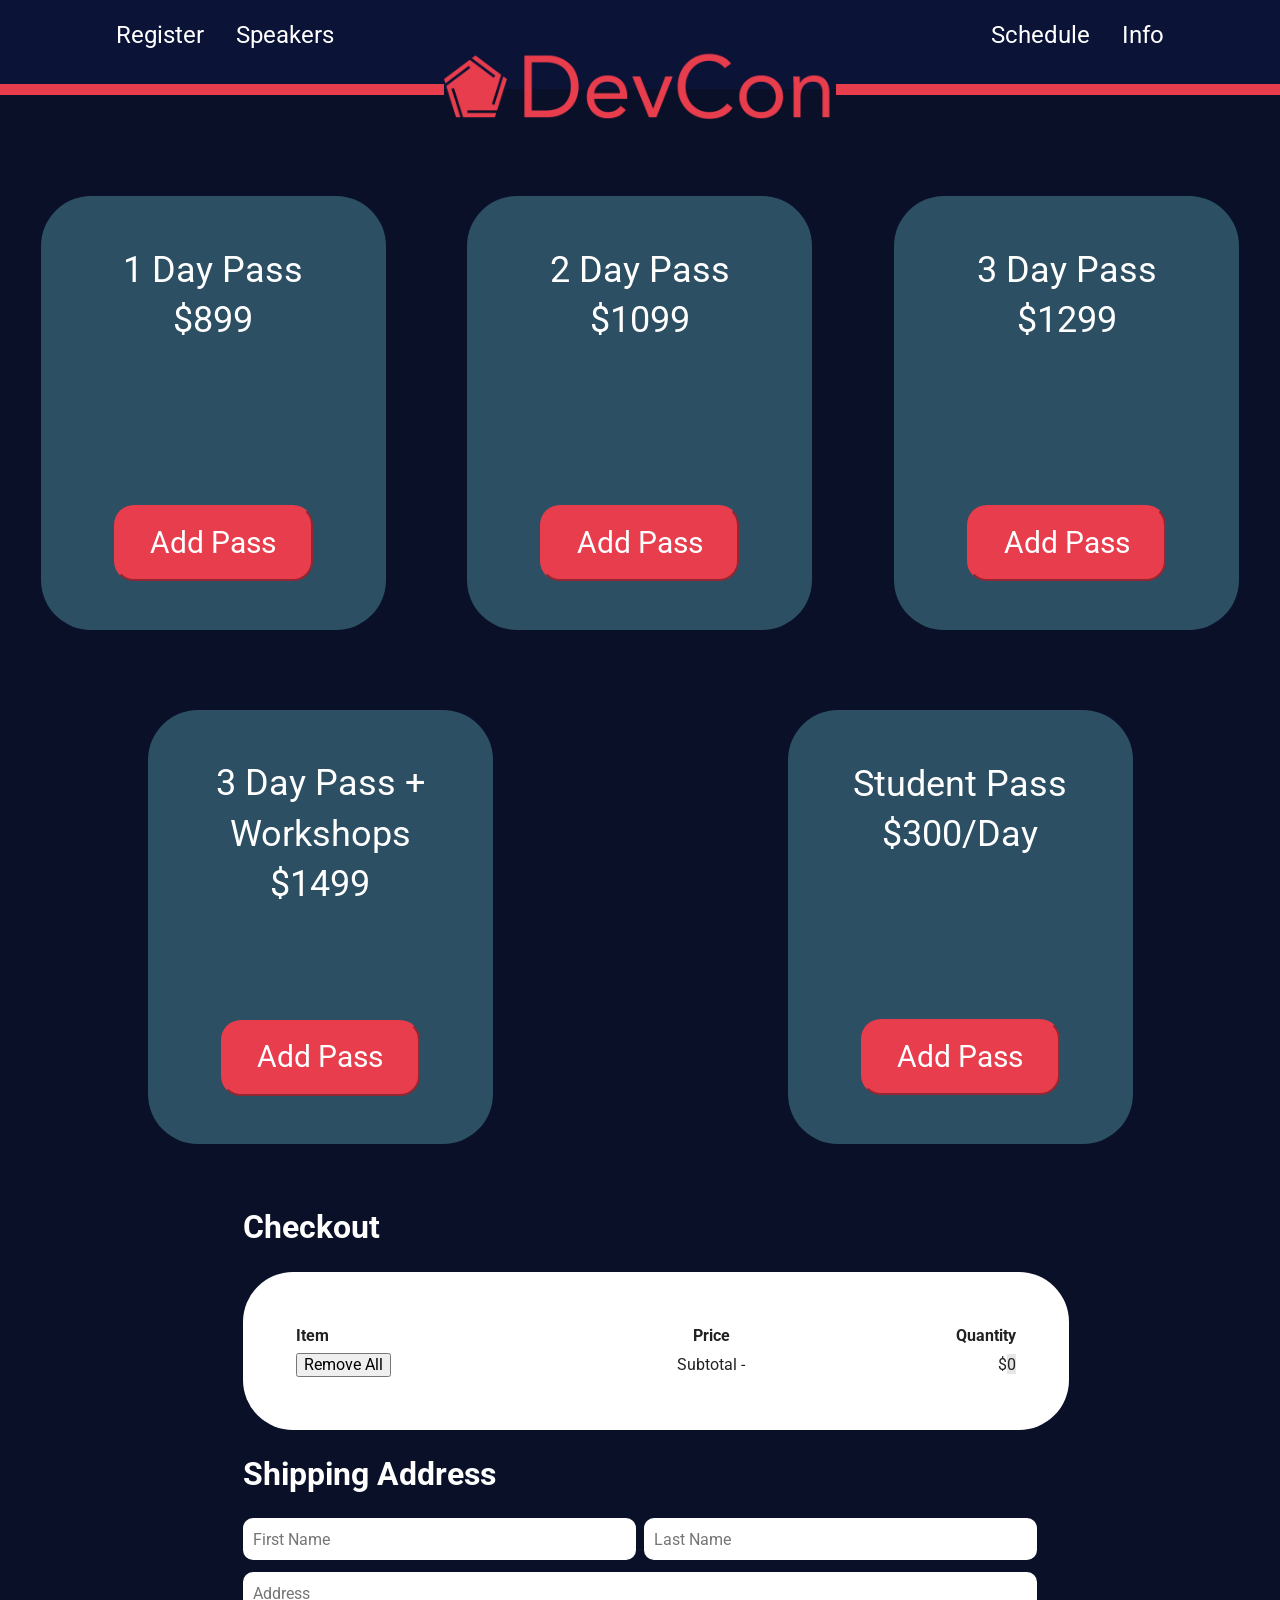
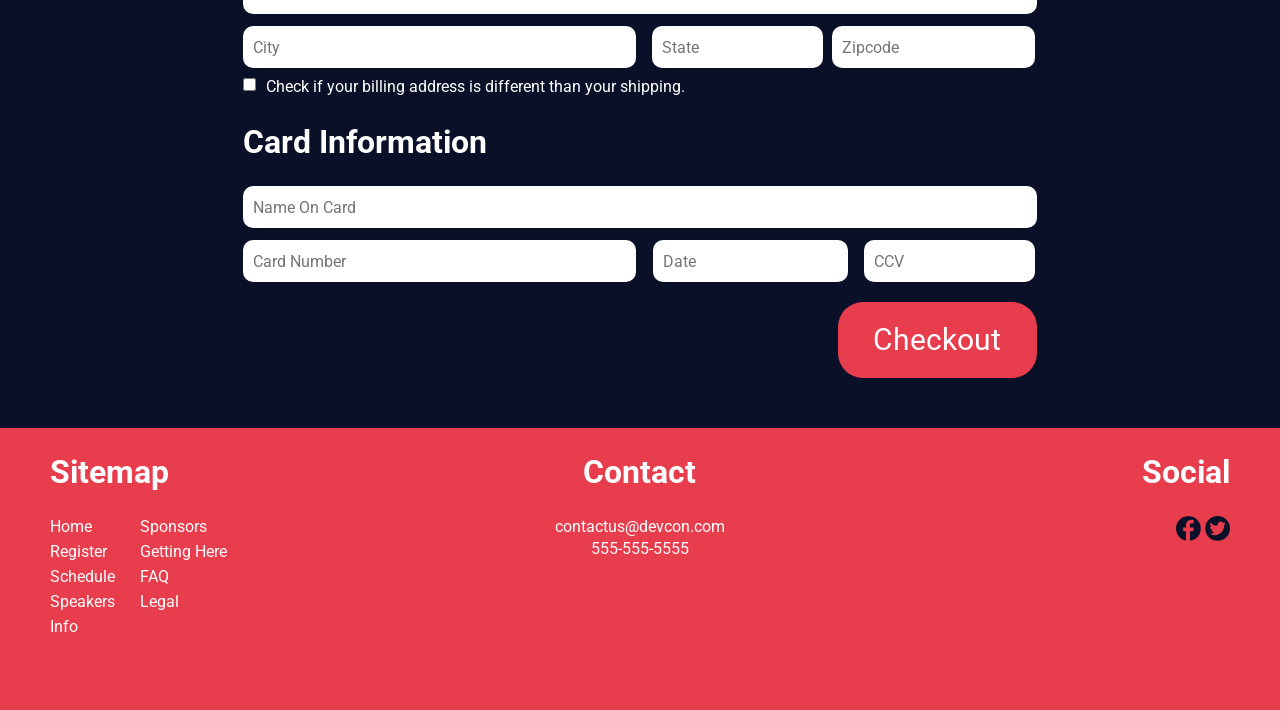
==== commit 1608b4ac: "Radials jQuery Created Radial on Register page to show/hide billing address. Corrected small code er" ====
--- a/sub_pages/register.html
+++ b/sub_pages/register.html
@@ -1,10 +1,10 @@
 <!doctype html>
-<html class="no-js" lang="">
+<html class="no-js" lang="en-US">
 
 <head>
   <meta charset="utf-8">
   <meta http-equiv="x-ua-compatible" content="ie=edge">
-  <title></title>
+  <title>DevCon Register</title>
   <meta name="description" content="">
   <meta name="viewport" content="width=device-width, initial-scale=1, shrink-to-fit=no">
 
@@ -22,25 +22,58 @@
   <![endif]-->
 
   <!-- Add your site or application content here -->
-<header>
-  <div class="main_nav">
-    <div class="main_nav_text">
-      <ul>
-        <li style="float:left"><a href="register.html">Register</a></li>
-        <li style="float:left"><a href="speakers.html">Speakers</a></li>
-        <li style="float:right"><a href="info/info.html">Info</a></li>
-        <li style="float:right"><a href="schedule.html">Schedule</a></li>
-      </ul>
-    </div>
-    <div class="main_nav_logo_section">
-      <div class="left_bar"></div>
+  <header>
+    <div class="main_nav">
+      <div class="main_nav_text">
+        <ul>
+          <li style="float:left"><a href="register.html">Register</a></li>
+          <li style="float:left"><a href="speakers.html">Speakers</a></li>
+          <li style="float:right"><a href="info/info.html">Info</a></li>
+          <li style="float:right"><a href="schedule.html">Schedule</a></li>
+        </ul>
+      </div>
+      <div class="main_nav_logo_section">
+        <div class="left_bar"></div>
+          <div class="main_logo">
+            <a href="../index.html"><img src="../img/devcon_logo.png" width="100%" height="auto" alt="DevCon Logo"></img></a>
+          </div>
+        <div class="right_bar"></div>
+      </div>
+    </div>
+
+    <div class="main_nav_phone">
+      <div class="logo_menu">
         <div class="main_logo">
           <a href="../index.html"><img src="../img/devcon_logo.png" width="100%" height="auto" alt="DevCon Logo"></img></a>
         </div>
-      <div class="right_bar"></div>
-    </div>
-  </div>
-</header>
+        <div class="hamburger_menu">
+          <div class="bar1"></div>
+          <div class="bar2"></div>
+          <div class="bar3"></div>
+        </div>
+      </div>
+
+      <div class="mobile_nav_text">
+        <ul>
+          <li id="register_padding"><a href="register.html">Register</a></li>
+          <li><div class="nav_bar"></div></li>
+          <li><a href="speakers.html">Speakers</a></li>
+          <li><div class="nav_bar"></div></li>
+          <li><a href="schedule.html">Schedule</a></li>
+          <li><div class="nav_bar"></div></li>
+          <li><a href="info/info.html">Info</a></li>
+          <li><div class="nav_bar"></div></li>
+            <li id="nav_text_small"><a href="info/sponsors.html">Sponsors</a></li>
+            <li id="nav_text_small"><div class="nav_bar_2"></div></li>
+            <li id="nav_text_small"><a href="info/getting_here.html">Getting Here</a></li>
+            <li id="nav_text_small"><div class="nav_bar_2"></div></li>
+            <li id="nav_text_small"><a href="info/faq.html">FAQ</a></li>
+            <li id="nav_text_small"><div class="nav_bar_2"></div></li>
+            <li id="nav_text_small"><a href="info/legal.html">Legal</a></li>
+        </ul>
+      </div>
+    </div>
+  </header>
 
 <section class="main_content">
   <div class="registration_passes">
@@ -65,6 +98,7 @@
       <button class="registration_passes_button" id="student_pass">Add Pass</button>
     </div>
   </div>
+
   <div class="registration_forms">
     <h1>Checkout</h1>
     <div class="checkout_window">
@@ -86,35 +120,37 @@
     <h1>Shipping Address</h1>
     <div class="shipping_address">
       <form>
-        <input class="first_name_form" type="text" name="First Name" value="First Name">
-        <input class="last_name_form" type="text" name="Last Name" value="Last Name">
-        <input class="address_form" type="text" name="Address" value="Address">
-        <input class="city_form" type="text" name="City" value="City">
-        <input class="state_form" type="text" name="State" value="State">
-        <input class="zipcode_form" type="text" name="Zipcode" value="Zipcode">
+        <input class="first_name_form" type="text" name="First Name" placeholder="First Name">
+        <input class="last_name_form" type="text" name="Last Name" placeholder="Last Name">
+        <input class="address_form" type="text" name="Address" placeholder="Address">
+        <input class="city_form" type="text" name="City" placeholder="City">
+        <input class="state_form" type="text" name="State" placeholder="State">
+        <input class="zipcode_form" type="text" name="Zipcode" placeholder="Zipcode">
       </form>
-      <div class="checkbox"></div>
+      <div class="checkbox"><input type="checkbox" id="checkbox1" name="Billing" value="Billing">Check if your billing address is different than your shipping.<br></div>
     </div>
     <h1>Card Information</h1>
     <div class="card_information">
       <form>
-        <input id="card_name" type="text" name="Name On Card" value="Name On Card">
-        <input id="card_number" type="text" name="Card Number" value="Card Number">
-        <input id="card_date"type="text" name="Date" value="Date">
-        <input id="card_ccv" type="text" name="CCV" value="CCV">
+        <input id="card_name" type="text" name="Name On Card" placeholder="Name On Card">
+        <input id="card_number" type="text" name="Card Number" placeholder="Card Number">
+        <input id="card_date"type="text" name="Date" placeholder="Date">
+        <input id="card_ccv" type="text" name="CCV" placeholder="CCV">
       </form>
     </div>
-    <h1>Billing Information</h1>
-    <div class="billing_information">
-      <form>
-        <input class="first_name_form" type="text" name="First Name" value="First Name">
-        <input class="last_name_form" type="text" name="Last Name" value="Last Name">
-        <input class="address_form" type="text" name="Address" value="Address">
-        <input class="city_form" type="text" name="City" value="City">
-        <input class="state_form" type="text" name="State" value="State">
-        <input class="zipcode_form" type="text" name="Zipcode" value="Zipcode">
-      </form>
-    </div>
+    <div class="billing_container">
+      <h1>Billing Information</h1>
+        <div class="billing_information">
+          <form>
+            <input class="first_name_form" type="text" name="First Name" placeholder="First Name">
+            <input class="last_name_form" type="text" name="Last Name" placeholder="Last Name">
+            <input class="address_form" type="text" name="Address" placeholder="Address">
+            <input class="city_form" type="text" name="City" placeholder="City">
+            <input class="state_form" type="text" name="State" placeholder="State">
+            <input class="zipcode_form" type="text" name="Zipcode" placeholder="Zipcode">
+          </form>
+        </div>
+      </div>
     <button type="submit" class="checkout_button">Checkout</button>
   </div>
 </section>
--- a/css/main.css
+++ b/css/main.css
@@ -105,6 +105,14 @@
 
 /*Header For Main Pages*/
     header{
+    }
+
+    .main_nav{
+      display:block;
+    }
+
+    .main_nav_phone{
+      display: none;
     }
 
     .main_nav_text{
@@ -170,6 +178,7 @@
 
 /*Header For Info Sub Pages*/
  .info_nav {
+   display: block;
    width: 100%;
    height: 70px;
    background-color: #2C4F63;
@@ -223,11 +232,15 @@
 
 /*Hero Section*/
 .hero_section{
+  display: block;
   width: 100%;
   height: 100%;
   margin: 0 auto -65px auto;
 }
 
+.hero_section_iphone{
+  display: none;
+}
 /*Video For Hero Section*/
 #main_video {
   position: relative;
@@ -240,7 +253,7 @@
   min-height: 100%;
 }
 
-/*main content index.html*/
+/* main content index */
 section.main_content {
   width: 100%;
   height: auto;
@@ -299,6 +312,7 @@
   text-align: center;
   font-weight: 400;
 }
+
   .passes{
     display:flex;
   }
@@ -312,7 +326,7 @@
       flex-direction: column;
       justify-content: center;
       align-items: center;
-      margin: 40px auto 40px;
+      margin: 40px auto;
       width: 345px;
       height: 434px;
       background-color: #2C4F63;
@@ -386,8 +400,8 @@
   display: flex;
   flex-direction: row;
   flex-flow: wrap;
-
-}
+}
+
 .registration_passes_box{
   display: flex;
   flex-direction: column;
@@ -511,25 +525,28 @@
   }
 
     .first_name_form{
-      width: 49%;
+      width: 48%;
       height: 40px;
       margin: 0 0 12px 0;
+      padding-left: 10px;
       border-radius: 10px;
       border: none;
     }
 
     .last_name_form{
-      width: 49%;
+      width: 48%;
       height: 40px;
       margin: 0 0 12px 0;
+      padding-left: 10px;
       border-radius: 10px;
       border: none;
       float:right;
     }
     .address_form{
-      width: 100%;
+      width: 98.5%;
       height: 40px;
       margin: 0 auto 12px auto;
+      padding-left: 10px;
       border-radius: 10px;
       border: none;
     }
@@ -537,32 +554,58 @@
       width: 48%;
       height: 40px;
       margin: 0 2px 0 0;
+      padding-left: 10px;
       border-radius: 10px;
       border: none;
     }
     .state_form{
-      width: 24%;
+      width: 20%;
       height: 40px;
       margin: 0 0 0 10px;
+      padding-left: 10px;
       border-radius: 10px;
       border: none;
     }
+
     .zipcode_form{
       width: 24%;
       height: 40px;
       margin: 0 2px 0 0;
+      padding-left: 10px;
       border-radius: 10px;
       border: none;
       float:right;
     }
 
+      .checkbox{
+        width: 100%;
+        height: auto;
+        margin: 8px auto;
+        color: #ffffff;
+      }
+
+      #checkbox1{
+        margin-right: 10px;
+      }
+
+      .checkbox input[type=checkbox], input[type=radio]{
+        vertical-align: middle;
+        position: relative;
+        bottom: 3px;
+      }
+
+      .checkbox input[type=radio]{
+        bottom: 2px;
+      }
+
   .card_information{
-    margin: 0 auto 20px auto
+    margin: 0 auto 20px auto;
   }
     #card_name{
-      width: 100%;
+      width: 98.5%;
       height: 40px;
       margin: 0 auto 12px auto;
+      padding-left: 10px;
       border-radius: 10px;
       border: none;
     }
@@ -571,32 +614,37 @@
       width: 48%;
       height: 40px;
       margin: 0 2px 0 0;
+      padding-left: 10px;
       border-radius: 10px;
       border: none;
       float:left;
     }
 
     #card_date{
-      width: 24%;
+      width: 23%;
       height: 40px;
-      margin: 0 0 0 15px;
+      margin: 0 10px 0 15px;
+      padding-left: 10px;
       border-radius: 10px;
       border: none;
     }
 
     #card_ccv{
-      width: 24%;
+      width: 20%;
       height: 40px;
       margin: 0 2px 0 0;
+      padding-left: 10px;
       border-radius: 10px;
       border: none;
       float:right;
     }
+  .billing_container{
+    display:none;
+  }
 
   .billing_information{
     margin: 0 auto 20px auto
   }
-
 
 /* Main Content Speakers */
   .speakers_main{
@@ -606,6 +654,7 @@
     align-items: center;
     width: 100%;
     height: auto;
+    margin: 0 auto 50px auto;
   }
 
   .speakers_flex{
@@ -644,6 +693,53 @@
     padding: 20px;
     width: 80%;
     color: #fff;
+  }
+  .speakers_text{
+    margin: 0 25px 0 25px;
+  }
+
+  #speakers_modal_content_2{
+    padding: 45px 20px 40px 20px;
+  }
+  #speakers_modal_content_4{
+    padding: 50px;
+  }
+    #speakers_modal_content_4 img{
+      margin-top: 20px;
+    }
+    #speakers_modal_content_4 button{
+      margin-bottom: 20px !important;
+    }
+
+  #speakers_modal_content_5{
+    padding: 55px 20px 40px 20px;
+  }
+  #speakers_modal_content_6{
+    padding: 55px 20px 40px 20px;
+  }
+  #speakers_modal_content_10{
+    padding: 46px 20px 40px 20px;
+  }
+  #speakers_modal_content_13{
+    padding: 41px 20px 30px 20px;
+  }
+  #speakers_modal_content_15{
+    padding: 52px 20px 40px 20px;
+  }
+  #speakers_modal_content_16{
+    padding: 45px 20px 40px 20px;
+  }
+  #speakers_modal_content_19{
+    padding: 45px 20px 20px 20px;
+  }
+  #speakers_modal_content_20{
+    padding: 60px 20px 40px 20px;
+  }
+  #speakers_modal_content_21{
+    padding: 50px 20px 40px 20px;
+  }
+  #speakers_modal_content_22{
+    padding: 60px 20px 40px 20px;
   }
 
     .speakers_modal_content img{
@@ -699,41 +795,16 @@
       text-decoration: none !important;
     }
 
-    .speakers_modal_content button:hover{
-      background-color: #ffffff;
-      color: #e83d4d;
-      text-decoration: none !important;
-
-    }
-
-    .speakers_modal_content a:link{
-      text-decoration: none !important;
-    }
-
-
-  #speakers_modal_content_1,
-  #speakers_modal_content_2,
-  #speakers_modal_content_3,
-  #speakers_modal_content_4,
-  #speakers_modal_content_5,
-  #speakers_modal_content_6,
-  #speakers_modal_content_7,
-  #speakers_modal_content_8,
-  #speakers_modal_content_9,
-  #speakers_modal_content_10,
-  #speakers_modal_content_11,
-  #speakers_modal_content_12,
-  #speakers_modal_content_13,
-  #speakers_modal_content_14,
-  #speakers_modal_content_15,
-  #speakers_modal_content_16,
-  #speakers_modal_content_17,
-  #speakers_modal_content_18,
-  #speakers_modal_content_19,
-  #speakers_modal_content_20,
-  #speakers_modal_content_21,
-  #speakers_modal_content_22 {
-  }
+      .speakers_modal_content button:hover{
+        background-color: #ffffff;
+        color: #e83d4d;
+        text-decoration: none !important;
+
+      }
+
+      .speakers_modal_content a:link{
+        text-decoration: none !important;
+      }
 
   /* The Close Button*/
   .close_modal {
@@ -760,9 +831,20 @@
 /* Schedule Page */
 .table_body{
   width: 80%;
-
   margin: 25px auto 25px auto;
-  padding: 45px;
+  padding: 75px 20px 75px 0px;
+  border-radius: 50px;
+  border-color: transparent;
+  background-color: #E83D4D;
+}
+
+#table_body_3{
+  width: 55%;
+  margin: 25px auto 25px auto;
+  padding: 75px 50px 75px 10px;
+  border-radius: 50px;
+  border-color: transparent;
+  background-color: #E83D4D;
 }
 
 .table_body table {
@@ -776,16 +858,26 @@
     border: 2px solid #ffffff;
     background-color: #2C4F63;
     color: #ffffff;
+    padding: 20px;
+
   }
 
   .table_body td {
-    border: 2px solid #ffffff;
+    border-left: 2px solid #ffffff;
+    border-right: 2px solid #ffffff;
     background-color: #2C4F63;
-  }
-
-  #c1{
-    background-color: blue !important;
-    border: none !important;
+    padding: 20px;
+
+  }
+
+  #border_bottom{
+    border-bottom: 2px solid #ffffff;
+  }
+
+  #header_top_left_corner{
+    background-color: transparent;
+    border: 0px solid #ffffff;
+
   }
 
   td h1{
@@ -857,7 +949,8 @@
   border-color: transparent;
 }
 
-.legal_dropdown{
+#legal_dropdown_1,
+#legal_dropdown_2{
   width: 87.5%;
   height: auto;
   background-color: #ffffff;
@@ -870,6 +963,13 @@
   border-color: transparent;
 }
 
+  #legal_dropdown_1{
+    display: none;
+  }
+
+  #legal_dropdown_2{
+    display: none;
+  }
 /* Footer*/
 footer{
   background-color: #E83D4D;
@@ -878,6 +978,9 @@
   color: white;
   display: flex;
 }
+  #footer_legal{
+  margin-top: 50px;
+  }
 
 .footer_flex {
   background-color: #E83D4D;
@@ -1019,10 +1122,232 @@
    EXAMPLE Media Queries for Responsive Design.
    These examples override the primary ('mobile first') styles.
    Modify as content requires.
-   ========================================================================== */
 
 @media only screen and (min-width: 35em) {
-    /* Style adjustments for viewports that meet the condition */
+     Style adjustments for viewports that meet the condition
+}
+========================================================================== */
+
+@media screen and (max-width: 1440px) {
+    /* Desktop 1 */
+}
+
+@media screen and (max-width: 1024px) {
+    /* Desktop 2 */
+}
+
+@media screen and (max-width: 834px) {
+    /* Ipad Pro 10.5 */
+}
+
+@media screen and (max-width: 768px) {
+    /* Iphone X */
+}
+
+@media screen and (max-width: 414px) {
+    /* Iphone 8 Plus
+  html {
+    transform: rotate(-0deg);
+    transform-origin: left top;
+    width: 100vh;
+    overflow-x: hidden;
+    position: absolute;
+    top: 100%;
+    left: 0;
+  }
+*/
+  .main_nav{
+    display: none;
+  }
+
+  .main_nav_phone{
+    display: block;
+    width: 100%;
+    height:auto;
+  }
+
+  .logo_menu{
+    display: flex;
+    width: 100%;
+    height: auto;
+  }
+
+  .main_logo {
+    display: relative;
+    width:75%;
+    height:auto;
+    margin: 0px auto 0 auto;
+  }
+
+  .hamburger_menu{
+    display: relative;
+    width: auto;
+    height: 35px;
+    margin: 27px auto 0 auto;
+    cursor: pointer;
+  }
+
+  .bar1, .bar2, .bar3 {
+    width: 35px;
+    height: 5px;
+    background-color: #E83D4D;
+    margin: 6px 0;
+    transition: 0.4s;
+  }
+
+  .info_nav{
+    display: none;
+  }
+  .mobile_nav_text{
+    display: none;
+    width:100%;
+    height:auto;
+    background-color: #2C4F63;
+    text-align: center;
+  }
+
+    .mobile_nav_text a{
+      color: #ffffff;
+      font-size: 36px;
+      text-decoration: none;
+    }
+
+    .mobile_nav_text ul{
+      list-style-type: none;
+      margin: 0;
+      padding: 0;
+    }
+
+    .mobile_nav_text li{
+        margin: 10px auto 10px auto;
+    }
+
+      #register_padding{
+        padding-top: 10px;
+      }
+
+      #nav_text_small a{
+        font-size: 24px;
+
+      }
+
+  .nav_bar{
+    align-items: center;
+    width: 90%;
+    height: 5px;
+    background-color: #E83D4D;
+    margin: 0 auto 0 auto;
+    transition: 0.4s;
+  }
+
+  .nav_bar_2{
+    width: 80%;
+    height: 5px;
+    background-color: #E83D4D;
+    margin: 0 auto 0 auto;
+    transition: 0.4s;
+  }
+
+  .hero_section{
+    display:none;
+  }
+
+  .hero_section_iphone{
+    display: flex;
+    justify-content: center;
+    align-items: center;
+    margin: 0px auto 25px auto;
+  }
+
+  .main_content_boxes{
+  }
+
+  .passes{
+    display: flex;
+    flex-direction: column;
+  }
+
+  .speakers{
+    display: flex;
+    flex-direction: column;
+  }
+
+  /* Footer*/
+  footer{
+    background-color: #E83D4D;
+    width: 100%;
+    height: auto;
+    color: white;
+    display: flex;
+  }
+    #footer_legal{
+    margin-top: 50px;
+    }
+
+  .footer_flex {
+    display: flex;
+    justify-content: center;
+    align-items: center;
+    margin: 0 auto;
+    flex-direction: column;
+    background-color: #E83D4D;
+    width: 100%;
+    height: auto;
+    color: white;
+  }
+
+    .footer_sitemap{
+      justify-content: center;
+      align-items: center;
+      text-align: center;
+      margin: 0 auto;
+      width: 100%;
+      height: 200px;
+    }
+
+        .footer_sitemap ul{
+            width:210px;
+            list-style: none;
+            margin-left: 75px;
+        }
+
+        .footer_sitemap li{
+            float:left;
+            height:15px;
+            width:90px;
+        }
+        .footer_sitemap li:nth-child(even){
+            margin-right:0;
+        }
+
+        .footer_sitemap a{
+          text-decoration: none;
+          color: #ffffff;
+        }
+
+        .footer_sitemap a:hover{
+          text-decoration: none;
+          color: #091028;
+
+        }
+
+    .footer_contact{
+      justify-content: center;
+      align-items: center;
+      text-align: center;
+      margin: 0 auto;
+      width: 100%;
+      height: 200px;
+    }
+
+    .social_media{
+      justify-content: center;
+      align-items: center;
+      text-align: center;
+      margin: 0 auto;
+      width: 100%;
+      height: 200px;
+    }
 }
 
 @media print,
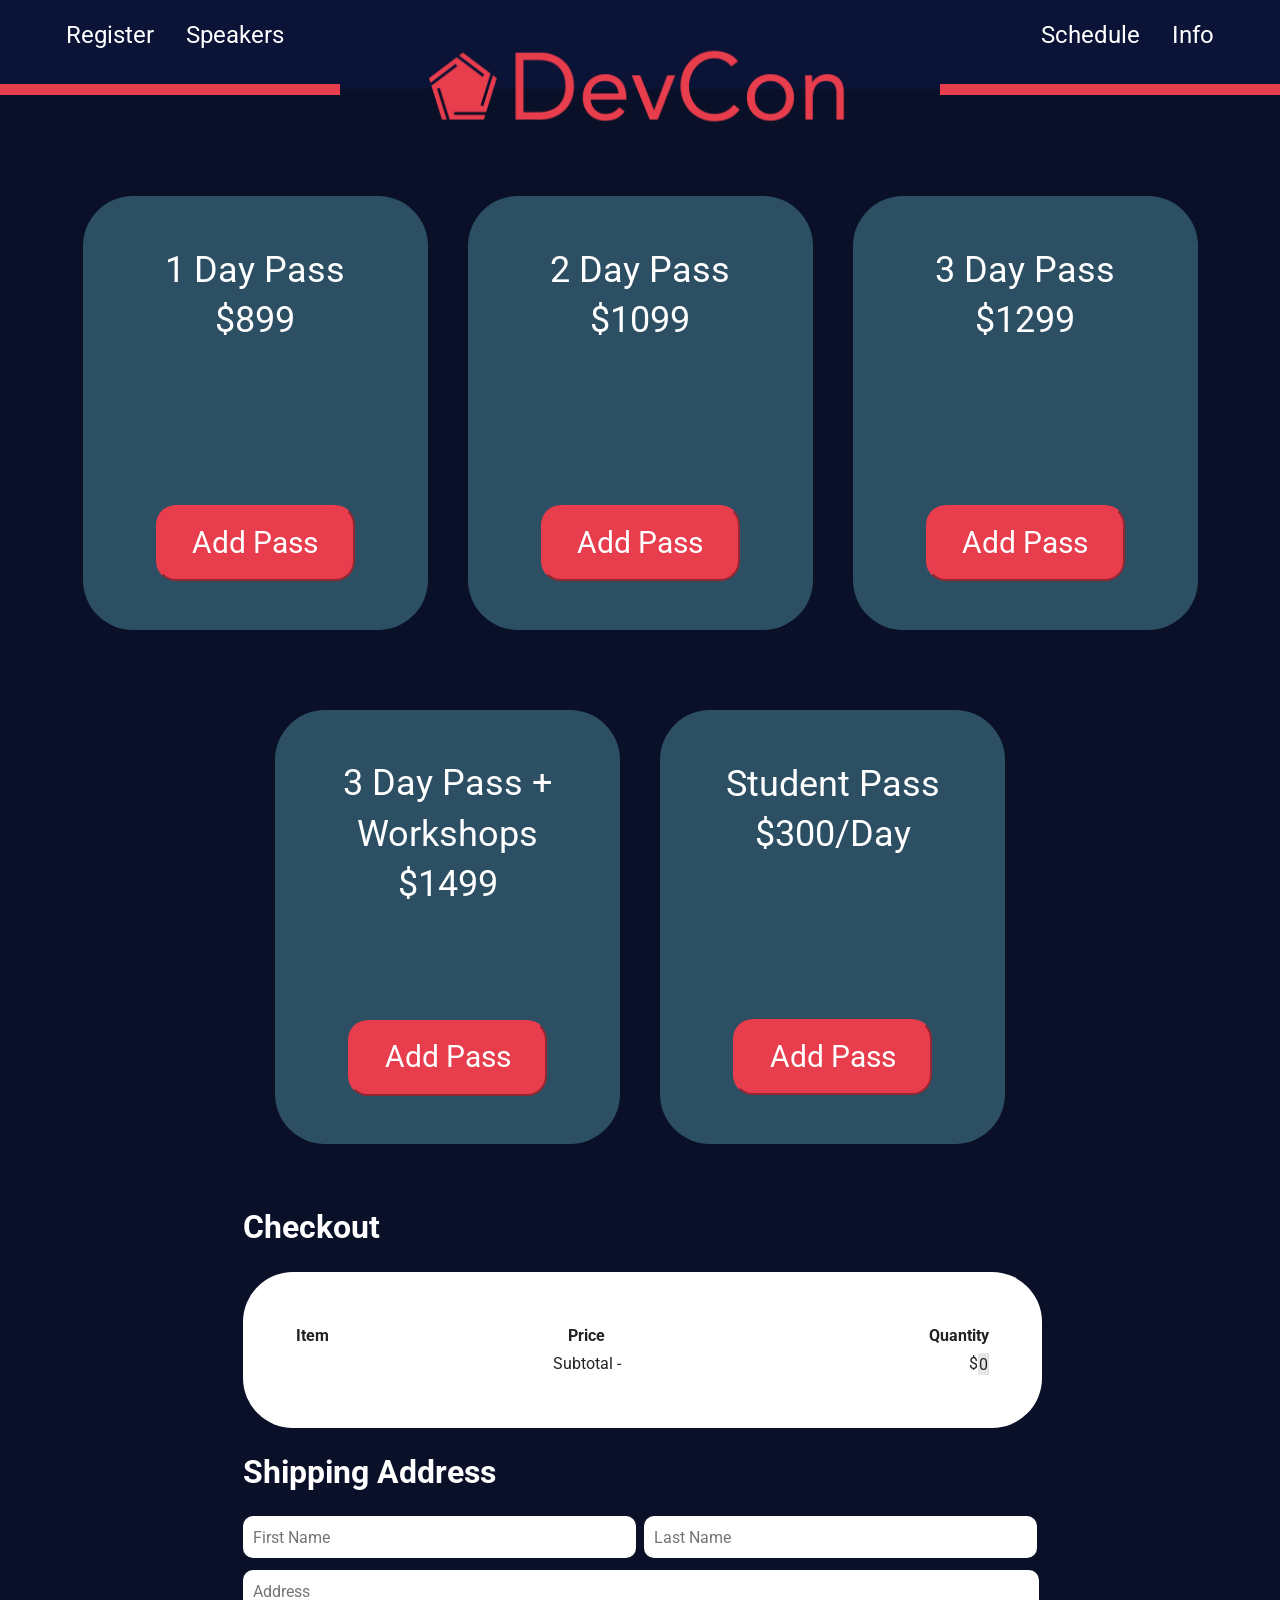
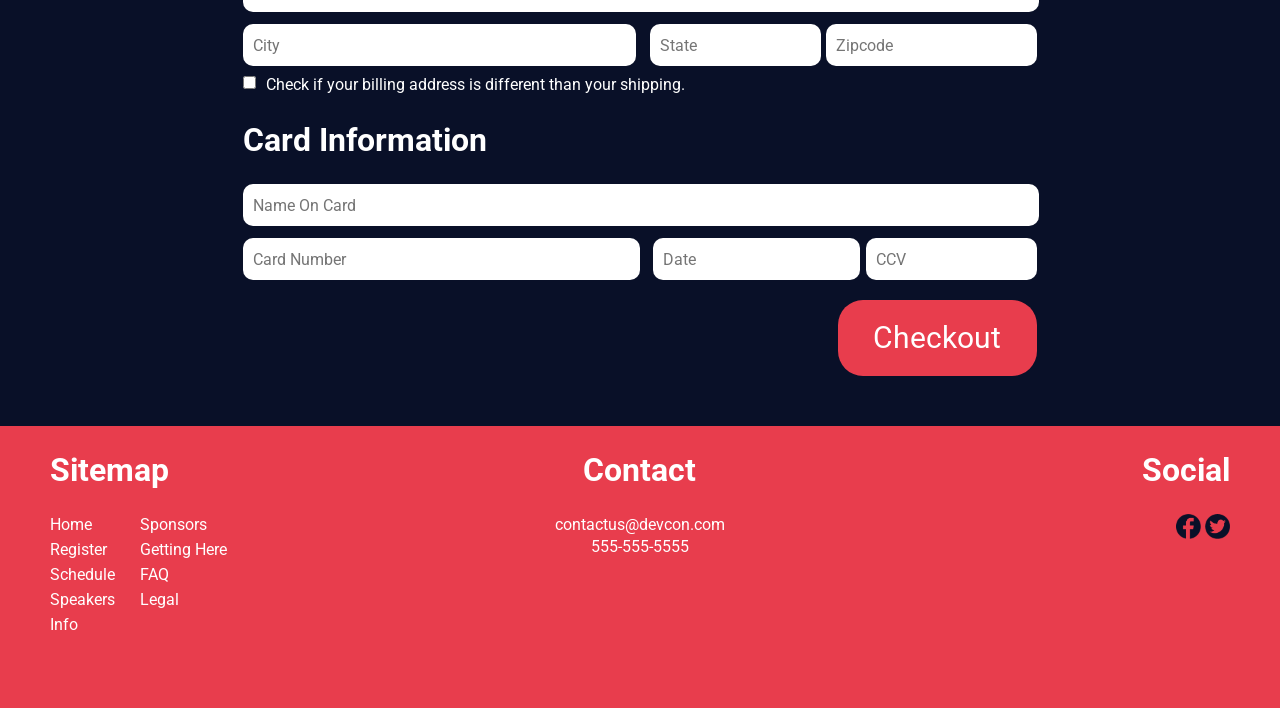
==== commit 5d1f3cd9: "Finished Registration Page Responsive Continued working on making the registration page responsive." ====
--- a/sub_pages/register.html
+++ b/sub_pages/register.html
@@ -111,7 +111,7 @@
         <tr id="add_item_checkout">
         </tr>
         <tr>
-          <td class="checkout_table_left_column"><button class="remove_all">Remove All</button></td>
+          <td class="checkout_table_left_column"><!--<button class="remove_all">Remove All</button>--></td>
           <td class="checkout_table_center_column">Subtotal -</td>
           <td class="checkout_table_right_column">$<div id="subtotal_math">0</div></td>
         </tr>
--- a/css/main.css
+++ b/css/main.css
@@ -124,8 +124,8 @@
     .main_nav_text ul {
      list-style-type: none;
      margin-top: 0;
-     margin-left: 100px;
-     margin-right: 100px;
+     margin-left: 75px;
+     margin-right: 75px;
      margin-bottom: auto;
      padding: 0;
     }
@@ -429,10 +429,6 @@
     top: -55px !important;
   }
 
-  #pass_3w_button{
-    bottom: -55px !important;
-  }
-
 .registration_passes_button {
   position: relative;
   bottom: -80px;
@@ -446,25 +442,27 @@
   border-radius: 20px;
   border-color: #E83D4D;
 }
-
-  .registration_forms{
-    width: 62%;
+  #pass_3w_button{
+    bottom: -55px !important;
+  }
+
+/* registration checkout and forms container*/
+.registration_forms{
+  width: 62%;
+  height: auto;
+  margin: 0 auto;
+}
+  .registration_forms h1{
+    color:white;
+  }
+
+  .checkout_window{
+    width: 92%;
     height: auto;
     margin: 0 auto;
-  }
-
-    .registration_forms h1{
-      color:white;
-    }
-
-  .checkout_window{
-    width: 91.5%;
-    height: auto;
-    margin: 0 auto;
-    padding: 50px 50px 50px 50px;
+    padding: 50px;
     background-color: #ffffff;
     border-radius: 50px;
-
   }
 
   .checkout_window table{
@@ -472,18 +470,6 @@
     height: auto;
   }
 
-  .checkout_window th{
-  /*border: solid 1px;
-    border-color: black;
-    padding: 15px;*/
-  }
-
-  .checkout_window td{
-  /*border: solid 1px;
-    border-color: black;
-    padding: 15px;*/
-  }
-
     .checkout_table_left_column{
       text-align: left;
     }
@@ -501,11 +487,13 @@
   #subtotal_math{
     width: auto;
     height: 20px;
+    padding: 1px;
     background-color: #E6E6E6;
     float: right;
     text-align: center;
   }
 
+/*Shipping Address*/
   .shipping_address{
     width: 100%;
     height: auto;
@@ -543,7 +531,7 @@
       float:right;
     }
     .address_form{
-      width: 98.5%;
+      width: 99%;
       height: 40px;
       margin: 0 auto 12px auto;
       padding-left: 10px;
@@ -553,7 +541,6 @@
     .city_form{
       width: 48%;
       height: 40px;
-      margin: 0 2px 0 0;
       padding-left: 10px;
       border-radius: 10px;
       border: none;
@@ -561,16 +548,16 @@
     .state_form{
       width: 20%;
       height: 40px;
-      margin: 0 0 0 10px;
+      margin: 0 0 0 20px;
       padding-left: 10px;
       border-radius: 10px;
       border: none;
     }
 
     .zipcode_form{
-      width: 24%;
+      width: 25%;
       height: 40px;
-      margin: 0 2px 0 0;
+      margin: 0 0 0 0;
       padding-left: 10px;
       border-radius: 10px;
       border: none;
@@ -602,7 +589,7 @@
     margin: 0 auto 20px auto;
   }
     #card_name{
-      width: 98.5%;
+      width: 99%;
       height: 40px;
       margin: 0 auto 12px auto;
       padding-left: 10px;
@@ -611,9 +598,9 @@
     }
 
     #card_number{
-      width: 48%;
+      width: 48.5%;
       height: 40px;
-      margin: 0 2px 0 0;
+      margin: 0 25px 0 0;
       padding-left: 10px;
       border-radius: 10px;
       border: none;
@@ -621,9 +608,9 @@
     }
 
     #card_date{
-      width: 23%;
+      width: 25%;
       height: 40px;
-      margin: 0 10px 0 15px;
+      margin: 0 2px 0 0px;
       padding-left: 10px;
       border-radius: 10px;
       border: none;
@@ -632,7 +619,6 @@
     #card_ccv{
       width: 20%;
       height: 40px;
-      margin: 0 2px 0 0;
       padding-left: 10px;
       border-radius: 10px;
       border: none;
@@ -831,8 +817,8 @@
 /* Schedule Page */
 .table_body{
   width: 80%;
-  margin: 25px auto 25px auto;
-  padding: 75px 20px 75px 0px;
+  margin: 25px auto 65px auto;
+  padding: 10px 60px 60px 10px;
   border-radius: 50px;
   border-color: transparent;
   background-color: #E83D4D;
@@ -840,7 +826,7 @@
 
 #table_body_3{
   width: 55%;
-  margin: 25px auto 25px auto;
+  margin: 25px auto 65px auto;
   padding: 75px 50px 75px 10px;
   border-radius: 50px;
   border-color: transparent;
@@ -880,22 +866,35 @@
 
   }
 
+  .table_day_header{
+    display: flex;
+    justify-content: center;
+    align-items: center;
+    margin: 0 auto;
+  }
+
+  .table_day_header h1{
+    color: #ffffff;
+  }
+
   td h1{
     color: #ffffff;
-    font-size: 12px;
+    font-size: 15px;
     font-weight: 600;
   }
 
   td h2{
     color: #ffffff;
-    font-size: 10px;
+    font-size: 15px;
     font-weight: 400;
+    line-height: 18px;
   }
 
   td h3{
     color: #ffffff;
-    font-size: 10px;
+    font-size: 15px;
     font-weight: 100;
+    margin-top: -10px;
   }
 
 /* Info Page */
@@ -929,15 +928,24 @@
   display: flex;
   align-items: center;
   justify-content: center;
-  width: 75%;
+  width: 100%;
   height: 500px;
   margin: 50px auto 50px auto;
 }
 
+#getting_here_map_2{
+  width: 60%;
+  height: 500px;
+}
+
 /* Legal */
+.legal_dropdown_container{
+  width: 90%;
+  margin: 0 auto;
+}
 
 .legal_dropdown_bar{
-  width: 90%;
+  width: 100%;
   height: 65px;
   background-color: #2C4F63;
   color: #ffffff;
@@ -949,16 +957,17 @@
   border-color: transparent;
 }
 
+.legal_dropdown_content{
+  padding: 30px 30px 30px 30px;
+}
 #legal_dropdown_1,
 #legal_dropdown_2{
-  width: 87.5%;
+  width: 100%;
   height: auto;
   background-color: #ffffff;
-  display: flex;
   align-items: center;
   justify-content: center;
   margin: 0 auto 50px auto;
-  padding: 25px 25px 25px 25px;
   border-radius: 25px;
   border-color: transparent;
 }
@@ -966,10 +975,10 @@
   #legal_dropdown_1{
     display: none;
   }
-
   #legal_dropdown_2{
     display: none;
   }
+
 /* Footer*/
 footer{
   background-color: #E83D4D;
@@ -1127,35 +1136,716 @@
      Style adjustments for viewports that meet the condition
 }
 ========================================================================== */
+@media screen and (max-width: 1800px){
+/* Register Main Content */
+  .registration_passes{
+    justify-content: center;
+  }
+
+  .registration_passes_box{
+    justify-content: center;
+    align-items: center;
+    margin: 40px 90px 40px 90px;
+  }
+/* registration checkout and forms container*/
+  .checkout_window{
+    width: 91%;
+  }
+
+/*Shipping Address*/
+    .state_form{
+      width: 20%;
+      margin: 0 0 0 18px;
+    }
+
+    .zipcode_form{
+      width: 25%;
+      margin: 0 0 0 0;
+    }
+
+
+    #card_number{
+      margin: 0 22px 0 0;
+    }
+
+    #card_date{
+      margin: 0 2px 0 0px;
+    }
+}
+
+@media screen and (max-width: 1650px) {
+    /* Desktop 1 */
+  /*Nav*/
+  .main_nav_text ul {
+   margin-left: 50px;
+   margin-right: 50px;
+  }
+  .left_bar{
+   width: 380px;
+   height: 11px;
+   float: left;
+   background-color: #E83D4D;
+  }
+
+  .right_bar{
+   width: 380px;
+   height: 11px;
+   float: right;
+   background-color: #E83D4D;
+  }
+
+  /* Register Main Content */
+  .registration_passes_box{
+    margin: 40px 50px 40px 50px;
+  }
+}
 
 @media screen and (max-width: 1440px) {
     /* Desktop 1 */
+  /*Nav*/
+  .left_bar{
+   width: 340px;
+   height: 11px;
+   float: left;
+   background-color: #E83D4D;
+  }
+
+  .right_bar{
+   width: 340px;
+   height: 11px;
+   float: right;
+   background-color: #E83D4D;
+  }
+  /*Hero Section*/
+  .hero_section{
+    display: block;
+    width: 100%;
+    height: 100%;
+    margin: 20px auto 0px auto;
+  }
+
+/* registration checkout and forms container*/
+  .checkout_window{
+    width: 88.5%;
+  }
+/*Shipping Address*/
+  .checkout_button {
+    width: 199px;
+    height: 76px;
+    font-size: 30px;
+    margin: 0 0 50px 0;
+  }
+    .first_name_form{
+      width: 48%;
+      margin: 0 0 12px 0;
+    }
+
+    .last_name_form{
+      width: 48%;
+      margin: 0 0 12px 0;
+    }
+    .address_form{
+      width: 98.75%;
+    }
+    .state_form{
+      margin: 0 0 0 10px;
+    }
+    .zipcode_form{
+      width: 25%;
+      margin: 0 0 0 0;
+    }
+  .card_information{
+    margin: 0 auto 20px auto;
+  }
+    #card_name{
+      width: 99%;
+      margin: 0 auto 12px auto;
+    }
+    #card_number{
+      width: 48.5%;
+      margin: 0 13px 0 0;
+    }
+    #card_date{
+      width: 24.5%;
+      margin: 0 2px 0 0px;
+    }
+    #card_ccv{
+      width: 20%;
+    }
+}
+
+@media screen and (max-width: 1350px){
+/* Register Main Content */
+  .registration_passes_box{
+    margin: 40px 20px 40px 20px;
+  }
+/* registration checkout and forms container*/
+  .checkout_window{
+    width: 88%;
+  }
+/*Shipping Address*/
+  .address_form{
+    width: 98.75%;
+  }
+  #card_name{
+    width: 98.75%;
+  }
+}
+
+@media screen and (max-width: 1190px) {
+    /* Desktop 1 */
+  /*Nav*/
+  .left_bar{
+   width: 300px;
+   height: 11px;
+   float: left;
+   background-color: #E83D4D;
+  }
+
+  .right_bar{
+   width: 300px;
+   height: 11px;
+   float: right;
+   background-color: #E83D4D;
+  }
+  /* Index Main Content*/
+  .main_content_boxes{
+    width: 30%;
+  }
+  /* Register Main Content */
+  .registration_passes_box{
+    margin: 40px 10px 40px 10px;
+  }
+
+/* registration checkout and forms container*/
+  .checkout_window{
+    width: 86.5%;
+  }
+/*Shipping Address*/
+    .first_name_form{
+      width: 47.5%;
+    }
+    .last_name_form{
+      width: 47.5%;
+    }
+    .address_form{
+      width: 98.5%;
+    }
+    .zipcode_form{
+      width: 23.5%;
+    }
+    #card_name{
+      width: 98.5%;
+    }
+    #card_number{
+      width: 48%;
+    }
+    #card_date{
+      width: 23.75%;
+    }
 }
 
 @media screen and (max-width: 1024px) {
     /* Desktop 2 */
+  /*Nav*/
+  .main_nav_text ul {
+   margin-left: 10px;
+   margin-right: 10px;
+  }
+  .left_bar{
+   width: 250px;
+   height: 11px;
+   float: left;
+   background-color: #E83D4D;
+  }
+
+  .right_bar{
+   width: 250px;
+   height: 11px;
+   float: right;
+   background-color: #E83D4D;
+  }
+
+  /*Hero Section*/
+  .hero_section{
+    display: block;
+    width: 100%;
+    height: 100%;
+    margin: 10px auto 0px auto;
+  }
+
+  /* Index Main Content*/
+  .main_content_boxes{
+    width: 30%;
+  }
+
+  /* Register Main Content */
+  .registration_passes_box{
+    margin: 40px auto 40px auto;
+  }
+  .checkout_window{
+    width: 83.8%;
+  }
+    .first_name_form{
+      width: 47%;
+    }
+    .last_name_form{
+      width: 47%;
+    }
+    .address_form{
+      width: 98.25%;
+    }
+    .city_form{
+      width: 47%;
+    }
+    .state_form{
+      width: 21.5%;
+    }
+
+    .zipcode_form{
+      width: 21.5%;
+    }
+
+    #card_name{
+      width: 98.25%;
+    }
+
+    #card_number{
+      width: 47.5%;
+    }
+
+    #card_date{
+      width: 21.5%;
+    }
+
+    #card_ccv{
+      width: 21%;
+    }
+
+/* Speakers Modal Content*/
+#speakers_modal_content_4{
+  padding: 50px 20px 20px 20px;
+}
+  #speakers_modal_content_4 img{
+    margin-top: 20px;
+  }
+    #speakers_modal_content_4 button{
+      margin-bottom: 20px !important;
+    }
+
+/* Schedule Main Content */
+.table_body{
+  width: 80%;
+  margin: 25px auto 65px auto;
+  padding: 0px 30px 60px 10px;
+  border-radius: 50px;
+  border-color: transparent;
+  background-color: #E83D4D;
+}
+
+#table_body_3{
+  width: 80%;
+  margin: 25px auto 65px auto;
+  padding: 75px 50px 75px 10px;
+  border-radius: 50px;
+  border-color: transparent;
+  background-color: #E83D4D;
+}
+
+  .table_body th {
+    padding: 10px;
+  }
+
+  .table_body td {
+    padding: 10px;
+  }
+
+  td h1{
+    font-size: 14px;
+  }
+
+  td h2{
+    font-size: 14px;
+  }
+
+  td h3{
+    font-size: 14px;
+  }
+
+  /* Getting Here Page*/
+  .getting_here_map{
+    display: flex;
+    align-items: center;
+    justify-content: center;
+    width: 100%;
+    height: 500px;
+    margin: 50px auto 50px auto;
+  }
+
+  #getting_here_map_2{
+    width: 60%;
+    height: 500px;
+  }
+
+/* Legal */
+.legal_dropdown_container{
+  width: 90%;
+  margin: 0 auto;
+}
+
+.legal_dropdown_bar{
+  width: 100%;
+  height: 65px;
+  background-color: #2C4F63;
+  color: #ffffff;
+  display: flex;
+  align-items: center;
+  justify-content: center;
+  margin: 50px auto 0 auto;
+  border-radius: 25px;
+  border-color: transparent;
+}
+
+.legal_dropdown_content{
+  padding: 30px 30px 30px 30px;
+}
+#legal_dropdown_1,
+#legal_dropdown_2{
+  width: 100%;
+  height: auto;
+  background-color: #ffffff;
+  align-items: center;
+  justify-content: center;
+  margin: 0 auto 50px auto;
+  border-radius: 25px;
+  border-color: transparent;
+}
+
+  #legal_dropdown_1{
+    display: none;
+  }
+  #legal_dropdown_2{
+    display: none;
+  }
 }
 
 @media screen and (max-width: 834px) {
     /* Ipad Pro 10.5 */
+  /*Nav*/
+  .main_nav_text ul {
+   margin-left: 10px;
+   margin-right: 10px;
+  }
+  .left_bar{
+   width: 220px;
+   height: 11px;
+   float: left;
+   background-color: #E83D4D;
+  }
+  .right_bar{
+   width: 220px;
+   height: 11px;
+   float: right;
+   background-color: #E83D4D;
+  }
+  /*Hero Section*/
+  .hero_section{
+    margin: 20px auto 0px auto;
+  }
+
+  /* Index Main Content */
+    .main_content_boxes{
+      width: 30%;
+      height: 350px;
+    }
+
+    .main_content_box_header,
+    .main_content_box_header_img {
+      top: -50px;
+    }
+
+    .main_content_box_header_img {
+      top: -15px;
+    }
+
+    .main_content_box_buttons,
+    .main_content_box_buttons_speaker {
+      bottom: -55px;
+    }
+
+    .main_content_box_buttons_speaker{
+      bottom: -25px;
+    }
+
+    .main_content_box_img{
+      width:75%;
+      height: auto;
+    }
+
+/* registration checkout and forms container*/
+.registration_forms{
+  width: 80%;
+}
+  .checkout_window{
+    width: 84.5%;
+  }
+
+/*Shipping Address*/
+    .state_form{
+      width: 21.75%;
+      margin: 0 0 0 13px;
+    }
+    .zipcode_form{
+      width: 21%;
+      margin: 0 0 0 0;
+    }
+    #card_number{
+      margin: 0 0px 0 0;
+    }
+    #card_date{
+      width: 21.75%;
+      margin: 0 0 0 18px;
+    }
+    #card_ccv{
+      width: 20%;
+    }
+}
+
+@media screen and (max-width: 776px) {
+    /* Tablet Large */
+    .main_nav_text ul {
+     margin-left: 10px;
+     margin-right: 10px;
+    }
+    .info_nav_text li p{
+     display:block;
+     color: #E83D4D;
+     text-align: center;
+     padding: 14px 16px;
+     text-decoration: none;
+     margin-top: 5px;
+     margin-bottom: 0px;
+     font-size: 22px;
+     font-weight: 800;
+    }
+
+    .info_nav_text li a{
+     display:block;
+     color: white;
+     text-align: center;
+     padding: 14px 16px;
+     text-decoration: none;
+     margin-top: 5px;
+     margin-bottom: 0px;
+     font-size: 22px;
+     font-weight: 400;
+    }
+
+/* registration checkout and forms container*/
+.registration_forms{
+  width: 80%;
+}
+
+  .checkout_window{
+    width: 83.5%;
+  }
+
+/*Shipping Address*/
+  .first_name_form{
+    width: 47%;
+  }
+  .last_name_form{
+    width: 47%;
+  }
+  .address_form{
+    width: 98.25%;
+  }
+  .city_form{
+    width: 47%;
+  }
+  .state_form{
+    width: 20%;
+    margin: 0 0 0 12px;
+  }
+
+  .zipcode_form{
+    width: 22%;
+  }
+
+  #card_name{
+    width: 98.25%;
+  }
+
+  #card_number{
+    width: 48%;
+    margin: 0 15px 0 0;
+  }
+
+  #card_date{
+    width: 20%;
+    margin: 0 2px 0 0px;
+  }
+
+  #card_ccv{
+    width: 21%;
+  }
 }
 
 @media screen and (max-width: 768px) {
-    /* Iphone X */
-}
-
-@media screen and (max-width: 414px) {
-    /* Iphone 8 Plus
-  html {
-    transform: rotate(-0deg);
-    transform-origin: left top;
-    width: 100vh;
-    overflow-x: hidden;
-    position: absolute;
-    top: 100%;
-    left: 0;
-  }
-*/
+    /* iPad */
+/*Header For Main Pages*/
+    .main_nav_text ul {
+     margin-left: 20px;
+     margin-right: 20px;
+    }
+    .left_bar{
+     width: 180px;
+     height: 11px;
+     float: left;
+     background-color: #E83D4D;
+    }
+    .right_bar{
+     width: 180px;
+     height: 11px;
+     float: right;
+     background-color: #E83D4D;
+    }
+
+/*Header For Info Sub Pages*/
+    .info_nav_text li p{
+     font-size: 18px;
+    }
+
+    .info_nav_text li a{
+     font-size: 18px;
+    }
+/* Index Main Content */
+    .main_content_boxes{
+      width: 30%;
+      height: 300px;
+    }
+
+    .main_content_box_header,
+    .main_content_box_header_img {
+      top: -40px;
+      font-size: 26px;
+    }
+
+    .main_content_box_header_img {
+      top: -10px;
+    }
+
+    .main_content_box_buttons,
+    .main_content_box_buttons_speaker {
+      bottom: -35px;
+      width: 175px;
+      height: 70px;
+    }
+
+    .main_content_box_buttons_speaker{
+      bottom: -10px;
+      width: 175px;
+      height: 60px;
+      font-size: 22px;
+    }
+
+    .main_content_box_img{
+      width: 70%;
+      height: auto;
+    }
+
+    /* Register Main Content */
+    .registration_passes_box{
+      margin: 40px 10px 40px 10px;
+    }
+}
+
+@media screen and (max-width: 745px) {
+  /* Register Main Content */
+  .registration_passes_box{
+    margin: 40px auto 40px auto;
+    width: 290px;
+    height: 390px;
+  }
+}
+
+@media screen and (max-width: 670px) {
+  .main_nav_text{
+   height: 80px;
+  }
+  .main_nav_text li a{
+   font-size: 18px;
+  }
+  .main_nav_text ul {
+   margin-left: 5px;
+   margin-right: 5px;
+  }
+  .info_nav_text li p{
+   font-size: 15px;
+  }
+  .info_nav_text li a{
+   font-size: 15px;
+  }
+  /* Register Main Content */
+  .registration_passes_box{
+    width: 250px;
+    height: 350px;
+  }
+  .registration_passes_header {
+    top: -50px;
+  }
+    #pass_3w{
+      top: -30px !important;
+    }
+  .registration_passes_button {
+    bottom: -50px;
+  }
+    #pass_3w_button{
+      bottom: -25px !important;
+    }
+
+/*Shipping Address*/
+  .first_name_form{
+    width: 47%;
+  }
+  .last_name_form{
+    width: 47%;
+  }
+  .address_form{
+    width: 98.25%;
+  }
+  .city_form{
+    width: 47%;
+  }
+  .state_form{
+    width: 20%;
+    margin: 0 0 0 5px;
+  }
+
+  .zipcode_form{
+    width: 23%;
+  }
+
+  #card_name{
+    width: 98.25%;
+  }
+
+  #card_number{
+    width: 48%;
+    margin: 0 10px 0 0;
+  }
+
+  #card_date{
+    width: 20.5%;
+    margin: 0 2px 0 0px;
+  }
+
+  #card_ccv{
+    width: 21.5%;
+  }
+}
+
+@media screen and (max-width: 585px) {
   .main_nav{
     display: none;
   }
@@ -1183,7 +1873,7 @@
     display: relative;
     width: auto;
     height: 35px;
-    margin: 27px auto 0 auto;
+    margin: 50px auto 0 auto;
     cursor: pointer;
   }
 
@@ -1259,9 +1949,6 @@
     margin: 0px auto 25px auto;
   }
 
-  .main_content_boxes{
-  }
-
   .passes{
     display: flex;
     flex-direction: column;
@@ -1270,6 +1957,158 @@
   .speakers{
     display: flex;
     flex-direction: column;
+  }
+
+  .main_content_boxes{
+    display: flex;
+    flex-direction: column;
+    justify-content: center;
+    align-items: center;
+    margin: 40px auto;
+    width: 345px;
+    height: 434px;
+    background-color: #2C4F63;
+    border-radius: 50px;
+  }
+
+  .main_content_box_header,
+  .main_content_box_header_img {
+    position: relative;
+    top: -80px;
+    width: auto;
+    height: auto;
+    margin: 0 auto;
+    font-size: 36px;
+    font-weight: 400;
+  }
+
+  .main_content_box_header_img {
+    top: -25px;
+  }
+
+  .main_content_box_buttons,
+  .main_content_box_buttons_speaker {
+    position: relative;
+    bottom: -80px;
+    width: 199px;
+    height: 76px;
+    margin: 0 auto 0 auto;
+    font-size: 30px;
+    font-weight: 400;
+    color: #fff;
+    background-color: #E83D4D;
+    border-radius: 20px;
+    border-color: #E83D4D;
+  }
+
+  .main_content_box_buttons_speaker{
+    font-size: 25px;
+    bottom: -25px;
+  }
+
+  .main_content_box_img{
+    width:223px;
+    height:223px;
+    border-radius: 30px;
+    border-color: none;
+  }
+
+  .main_content_button,
+  .main_content_button_speaker{
+    margin: 0 auto;
+    width: 344px;
+    height: 76px;
+    border-radius: 25px;
+    border-color: #E83D4D;
+    background-color: #E83D4D;
+    font-family: Roboto;
+    font-style: normal;
+    font-weight: normal;
+    font-size: 36px;
+    line-height: normal;
+    color: white;
+  }
+
+  .main_content_button_speaker{
+    margin: 0 auto 40px auto;
+  }
+
+  /* Register Main Content */
+  .registration_passes_box{
+    margin: 10px auto 10px auto;
+    width: 30%;
+    height: 200px;
+    border-radius:30px;
+  }
+
+  .registration_passes_header {
+    top: -30px;
+    margin: 100px auto 100px auto;
+    font-size: 18px;
+
+  }
+    #pass_3w{
+      top: -20px !important;
+    }
+
+  .registration_passes_button {
+    width: 70%;
+    height: 50px;
+    padding: 10px;
+    font-size: 15px;
+    bottom: 70px;
+  }
+
+    #pass_3w_button{
+      bottom: 80px !important;
+    }
+
+
+/* registration checkout and forms container*/
+.registration_forms{
+  width: 90%;
+}
+  .checkout_window{
+    width: 80.75%;
+  }
+/*Shipping Address*/
+  .first_name_form{
+    width: 46%;
+  }
+  .last_name_form{
+    width: 46%;
+  }
+  .address_form{
+    width: 98%;
+  }
+  .city_form{
+    width: 46%;
+  }
+  .state_form{
+    width: 20%;
+    margin: 0 0 0 15px;
+  }
+
+  .zipcode_form{
+    width: 21%;
+  }
+
+  #card_name{
+    width: 98%;
+  }
+
+  #card_number{
+    width: 46.5%;
+    margin: 0 20px 0 0;
+  }
+
+  #card_date{
+    width: 20%;
+    margin: 0 2px 0 0px;
+  }
+
+  #card_ccv{
+    width: 20%;
   }
 
   /* Footer*/
@@ -1297,10 +2136,12 @@
   }
 
     .footer_sitemap{
+      display: flex;
+      flex-direction: column;
       justify-content: center;
       align-items: center;
       text-align: center;
-      margin: 0 auto;
+      margin: 20px auto 0 auto;
       width: 100%;
       height: 200px;
     }
@@ -1308,7 +2149,8 @@
         .footer_sitemap ul{
             width:210px;
             list-style: none;
-            margin-left: 75px;
+            margin-top: -10px;
+            margin-left: -20px;
         }
 
         .footer_sitemap li{
@@ -1347,6 +2189,584 @@
       margin: 0 auto;
       width: 100%;
       height: 200px;
+    }
+
+  /* Getting Here Page*/
+  #getting_here_map_2{
+    width: 60%;
+    height: 500px;
+  }
+}
+
+@media screen and (max-width: 585px) {
+  .hamburger_menu{
+    margin: 40px auto 0 auto;
+  }
+}
+
+@media screen and (max-width: 450px) {
+  .hamburger_menu{
+    margin: 30px auto 0 auto;
+  }
+
+  .learn_more button{
+    width: 95%;
+  }
+
+}
+
+@media screen and (max-width: 414px) {
+  .main_nav{
+    display: none;
+  }
+
+  .main_nav_phone{
+    display: block;
+    width: 100%;
+    height:auto;
+  }
+
+  .logo_menu{
+    display: flex;
+    width: 100%;
+    height: auto;
+  }
+
+  .main_logo {
+    display: relative;
+    width:75%;
+    height:auto;
+    margin: 0px auto 0 auto;
+  }
+
+  .hamburger_menu{
+    display: relative;
+    width: auto;
+    height: 35px;
+    margin: 27px auto 0 auto;
+    cursor: pointer;
+  }
+
+  .bar1, .bar2, .bar3 {
+    width: 35px;
+    height: 5px;
+    background-color: #E83D4D;
+    margin: 6px 0;
+    transition: 0.4s;
+  }
+
+  .info_nav{
+    display: none;
+  }
+  .mobile_nav_text{
+    display: none;
+    width:100%;
+    height:auto;
+    background-color: #2C4F63;
+    text-align: center;
+  }
+
+    .mobile_nav_text a{
+      color: #ffffff;
+      font-size: 36px;
+      text-decoration: none;
+    }
+
+    .mobile_nav_text ul{
+      list-style-type: none;
+      margin: 0;
+      padding: 0;
+    }
+
+    .mobile_nav_text li{
+        margin: 10px auto 10px auto;
+    }
+
+      #register_padding{
+        padding-top: 10px;
+      }
+
+      #nav_text_small a{
+        font-size: 24px;
+
+      }
+
+  .nav_bar{
+    align-items: center;
+    width: 90%;
+    height: 5px;
+    background-color: #E83D4D;
+    margin: 0 auto 0 auto;
+    transition: 0.4s;
+  }
+
+  .nav_bar_2{
+    width: 80%;
+    height: 5px;
+    background-color: #E83D4D;
+    margin: 0 auto 0 auto;
+    transition: 0.4s;
+  }
+
+  .hero_section{
+    display:none;
+  }
+
+  .hero_section_iphone{
+    display: flex;
+    justify-content: center;
+    align-items: center;
+    margin: 0px auto 25px auto;
+  }
+
+.learn_more button{
+  width: 95%;
+}
+
+  .main_content_boxes{
+    width: 90%;
+  }
+  .passes{
+    display: flex;
+    flex-direction: column;
+  }
+
+  .speakers{
+    display: flex;
+    flex-direction: column;
+  }
+
+  /* Register Main Content */
+  .registration_passes_box{
+    margin: 10px auto 10px auto;
+    width: 40%;
+    height: 190px;
+    border-radius:30px;
+  }
+
+  .registration_passes_header {
+    top: -30px;
+    margin: 100px auto 100px auto;
+    font-size: 18px;
+
+  }
+    #pass_3w{
+      top: -20px !important;
+    }
+
+  .registration_passes_button {
+    width: 70%;
+    height: 50px;
+    padding: 10px;
+    font-size: 15px;
+    bottom: 70px;
+    border-radius: 15px;
+  }
+
+    #pass_3w_button{
+      bottom: 80px !important;
+    }
+
+  /* registration checkout and forms container*/
+  .registration_forms{
+    width: 90%;
+  }
+    .checkout_window{
+      width: 73%;
+    }
+  /*Shipping Address*/
+    .first_name_form{
+      width: 45%;
+    }
+    .last_name_form{
+      width: 45%;
+    }
+    .address_form{
+      width: 97%;
+    }
+    .city_form{
+      width: 45%;
+    }
+    .state_form{
+      width: 15%;
+      margin: 0 0 0 13px;
+    }
+    .zipcode_form{
+      width: 22%;
+    }
+    #card_name{
+      width: 97%;
+    }
+    #card_number{
+      width: 45%;
+      margin: 0 15px 0 0;
+    }
+    #card_date{
+      width: 21%;
+      margin: 0 2px 0 0px;
+    }
+    #card_ccv{
+      width: 17%;
+    }
+
+    .checkbox{
+      font-size: 13px;
+    }
+    #checkbox1{
+      width: 20px;
+      height: 20px;
+      margin: 10px 10px 0px 0px;
+    }
+    .checkbox input[type=checkbox], input[type=radio]{
+      bottom: 7px;
+    }
+
+  /* Footer*/
+  footer{
+    background-color: #E83D4D;
+    width: 100%;
+    height: auto;
+    color: white;
+    display: flex;
+  }
+    #footer_legal{
+    margin-top: 50px;
+    }
+
+  .footer_flex {
+    display: flex;
+    justify-content: center;
+    align-items: center;
+    margin: 0 auto;
+    flex-direction: column;
+    background-color: #E83D4D;
+    width: 100%;
+    height: auto;
+    color: white;
+  }
+
+  .footer_sitemap{
+    display: flex;
+    flex-direction: column;
+    justify-content: center;
+    align-items: center;
+    text-align: center;
+    margin: 20px auto 0 auto;
+    width: 100%;
+    height: 200px;
+  }
+
+      .footer_sitemap ul{
+          width:210px;
+          list-style: none;
+          margin-top: -10px;
+          margin-left: -20px;
+      }
+
+        .footer_sitemap li{
+            float:left;
+            height:15px;
+            width:90px;
+        }
+        .footer_sitemap li:nth-child(even){
+            margin-right:0;
+        }
+
+        .footer_sitemap a{
+          text-decoration: none;
+          color: #ffffff;
+        }
+
+        .footer_sitemap a:hover{
+          text-decoration: none;
+          color: #091028;
+
+        }
+
+    .footer_contact{
+      justify-content: center;
+      align-items: center;
+      text-align: center;
+      margin: 0 auto;
+      width: 100%;
+      height: 200px;
+    }
+
+    .social_media{
+      justify-content: center;
+      align-items: center;
+      text-align: center;
+      margin: 0 auto;
+      width: 100%;
+      height: 200px;
+    }
+
+  /* Getting Here Page*/
+  #getting_here_map_2{
+    width: 60%;
+    height: 500px;
+  }
+}
+
+@media screen and (max-width: 375px) {
+  /*iPhone 6/7/8*/
+  .hamburger_menu{
+    margin: 18px auto 0 auto;
+  }
+  .main_content_button,
+  .main_content_button_speaker{
+    width: 90%;
+    font-size: 30px;
+  }
+
+  /* Register Main Content */
+  .registration_passes_box{
+    margin: 10px auto 10px auto;
+    width: 40%;
+    height: 170px;
+    border-radius: 30px;
+  }
+
+  .registration_passes_header {
+    top: -20px;
+    margin: 100px auto 100px auto;
+    font-size: 18px;
+
+  }
+    #pass_3w{
+      top: -10px !important;
+    }
+
+  .registration_passes_button {
+    width: 70%;
+    height: 50px;
+    padding: 10px;
+    font-size: 15px;
+    bottom: 80px;
+    border-radius: 15px;
+  }
+
+    #pass_3w_button{
+      bottom: 90px !important;
+    }
+
+
+/* registration checkout and forms container*/
+  .checkout_window{
+    width: 70%;
+  }
+/*Shipping Address*/
+  .first_name_form{
+    width: 45%;
+  }
+  .last_name_form{
+    width: 45%;
+  }
+  .address_form{
+    width: 97%;
+  }
+  .city_form{
+    width: 45%;
+  }
+  .state_form{
+    width: 15.5%;
+    margin: 0 0 0 9px;
+  }
+
+  #card_name{
+    width: 97%;
+  }
+  #card_number{
+    width: 45%;
+    margin: 0 14px 0 0;
+  }
+  #card_date{
+    width: 21%;
+  }
+  #card_ccv{
+    width: 16%;
+  }
+  .checkbox{
+    font-size: 11px;
+  }
+}
+
+@media screen and (max-width: 320px) {
+  /*iPhone 5*/
+  .main_logo {
+    display: relative;
+    width: 75%;
+  }
+  .hamburger_menu{
+    margin: 13px auto 0 auto;
+  }
+  .main_content_button,
+  .main_content_button_speaker{
+    width: 90%;
+    font-size: 30px;
+  }
+
+/* Register Main Content */
+.registration_passes_box{
+  margin: 10px auto 10px auto;
+  width: 40%;
+  height: 142px;
+  border-radius:30px;
+}
+
+.registration_passes_header {
+  top: -10px;
+  margin: 100px auto 100px auto;
+  font-size: 18px;
+
+}
+  #pass_3w{
+    top: -5px !important;
+  }
+
+.registration_passes_button {
+  width: 70%;
+  height: 50px;
+  padding: 10px;
+  font-size: 15px;
+  bottom: 90px;
+  border-radius: 15px;
+}
+
+  #pass_3w_button{
+    bottom: 100px !important;
+  }
+
+/* registration checkout and forms container*/
+  .registration_forms h1{
+    margin-bottom: 5px;
+  }
+
+  .checkout_window{
+    width: 79.25%;
+    padding: 50px 30px 50px 30px;
+  }
+
+  /*Shipping Address*/
+    .first_name_form{
+      width: 44%;
+    }
+    .last_name_form{
+      width: 44%;
+    }
+    .address_form{
+      width: 96.25%;
+    }
+    .city_form{
+      width: 44%;
+    }
+    .state_form{
+      width: 15.5%;
+      margin: 0 0 0 9px;
+    }
+    .zipcode_form{
+      width: 22.25%;
+      padding-left: 5px;
+    }
+
+    #card_name{
+      width: 96.25%;
+    }
+    #card_number{
+      width: 45%;
+      margin: 0 14px 0 0;
+    }
+    #card_date{
+      width: 21%;
+    }
+    #card_ccv{
+      width: 16%;
+    }
+    .checkbox{
+      font-size: 15px;
+    }
+    #checkbox1{
+      width: 17px;
+      height: 17px;
+    }
+
+    .checkout_button{
+      width: 40%;
+      height: 60px;
+      font-size: 18px;
+      border-radius: 18px;
+    }
+}
+
+@media screen and (max-width: 260px) {
+  /* Register Main Content */
+  .registration_passes_box{
+    margin: 10px auto 10px auto;
+    width: 65%;
+    height: 175px;
+  }
+
+  .registration_passes_header {
+    top: -20px;
+    margin: 100px auto 100px auto;
+    font-size: 20px;
+  }
+    #pass_3w{
+      top: -5px !important;
+      width: 75%;
+    }
+
+    #pass_3w_button{
+      bottom: 95px !important;
+    }
+
+  .registration_passes_button {
+    bottom: 85px;
+    width: 70%;
+    height: 55px;
+    font-size: 20px;
+  }
+/* registration checkout and forms container*/
+  .checkout_window{
+    width: 95.25%;
+    padding: 40px 5px 40px 5px;
+    font-size: 14px;
+  }
+
+  /*Shipping Address*/
+    .first_name_form{
+      width: 41.5%;
+    }
+    .last_name_form{
+      width: 41.5%;
+    }
+    .address_form{
+      width: 95.75%;
+    }
+    .city_form{
+      width: 30%;
+    }
+    .state_form{
+      width: 20%;
+      margin: 0 0 0 9px;
+    }
+    .zipcode_form{
+      width: 26%;
+    }
+
+    #card_name{
+      width: 95.75%;
+    }
+    #card_number{
+      width: 43%;
+      margin: 0 14px 0 0;
+      padding-left: 5px;
+    }
+    #card_date{
+      width: 18%;
+    }
+    #card_ccv{
+      width: 16%;
     }
 }
 
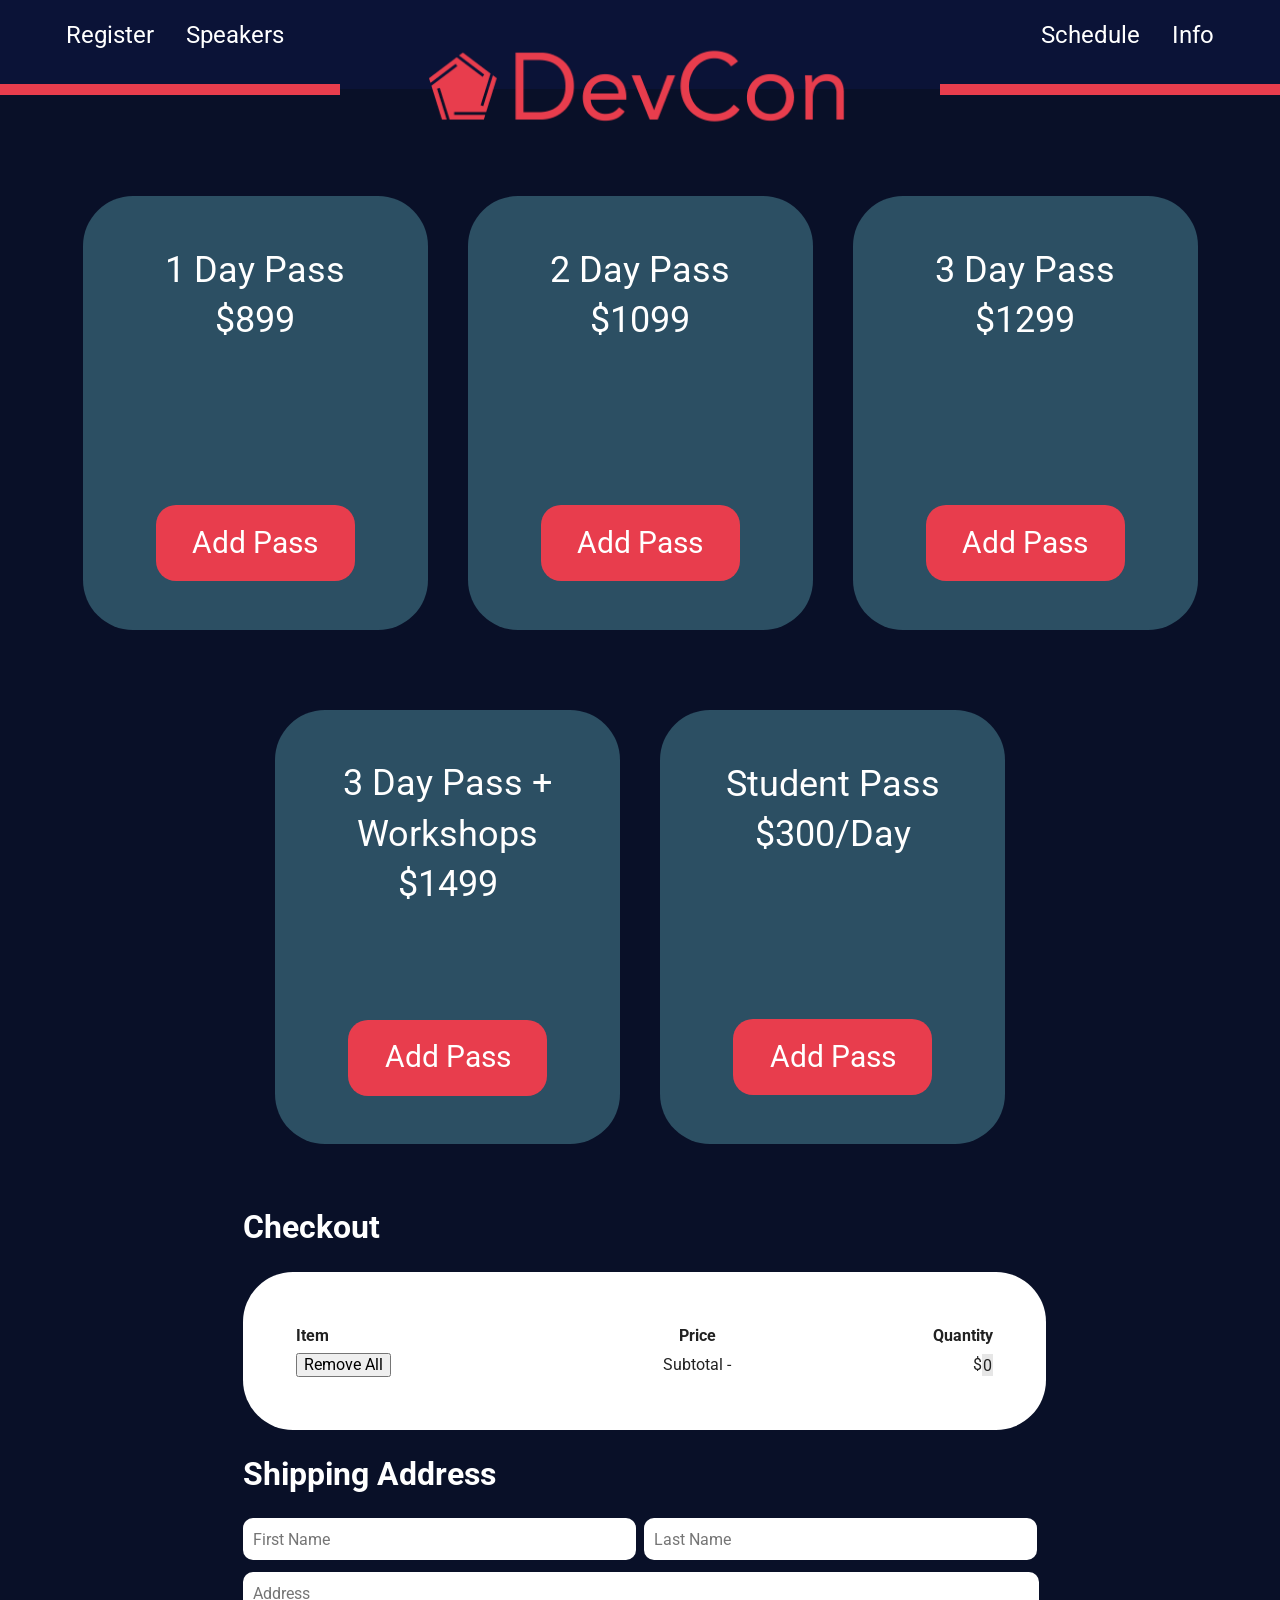
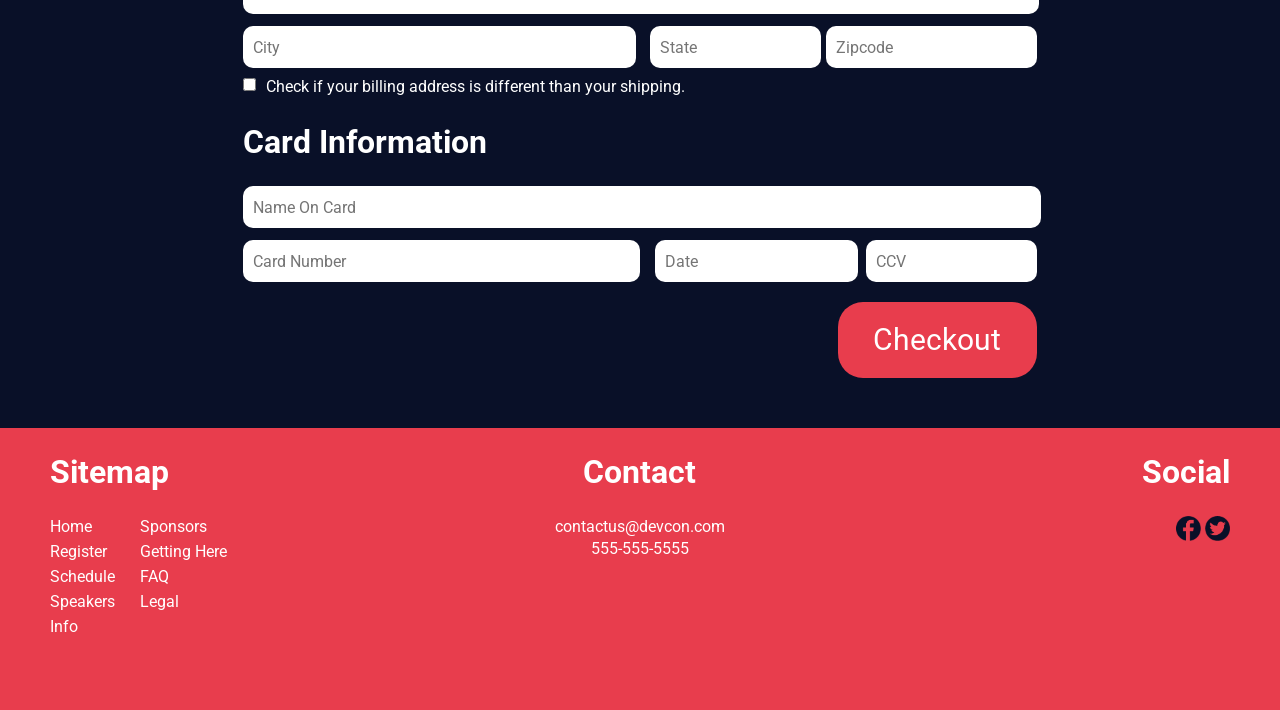
==== commit c463fda2: "Continued Responsive Work Mostly finished speakers page. Started adjusting other pages. Info page an" ====
--- a/sub_pages/register.html
+++ b/sub_pages/register.html
@@ -66,8 +66,6 @@
             <li id="nav_text_small"><a href="info/sponsors.html">Sponsors</a></li>
             <li id="nav_text_small"><div class="nav_bar_2"></div></li>
             <li id="nav_text_small"><a href="info/getting_here.html">Getting Here</a></li>
-            <li id="nav_text_small"><div class="nav_bar_2"></div></li>
-            <li id="nav_text_small"><a href="info/faq.html">FAQ</a></li>
             <li id="nav_text_small"><div class="nav_bar_2"></div></li>
             <li id="nav_text_small"><a href="info/legal.html">Legal</a></li>
         </ul>
@@ -111,7 +109,7 @@
         <tr id="add_item_checkout">
         </tr>
         <tr>
-          <td class="checkout_table_left_column"><!--<button class="remove_all">Remove All</button>--></td>
+          <td class="checkout_table_left_column"><button class="remove_all">Remove All</button></td>
           <td class="checkout_table_center_column">Subtotal -</td>
           <td class="checkout_table_right_column">$<div id="subtotal_math">0</div></td>
         </tr>
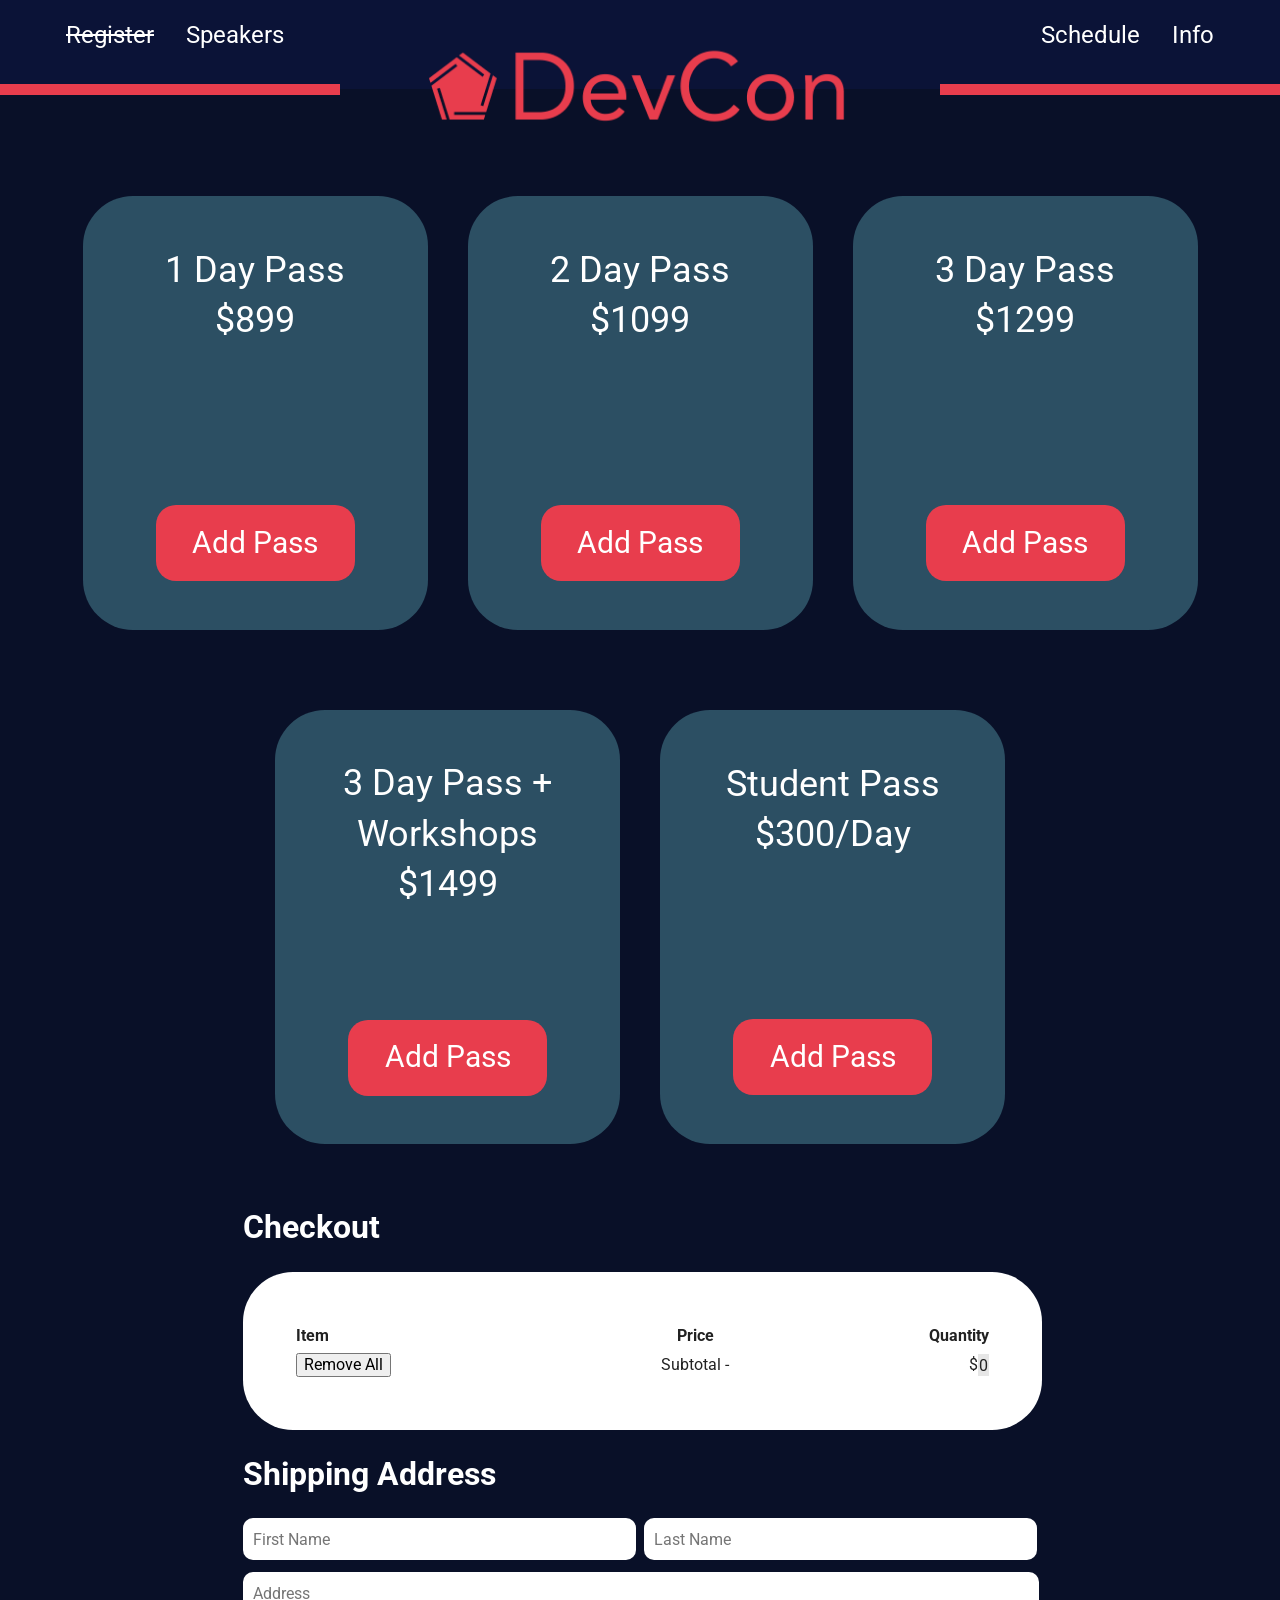
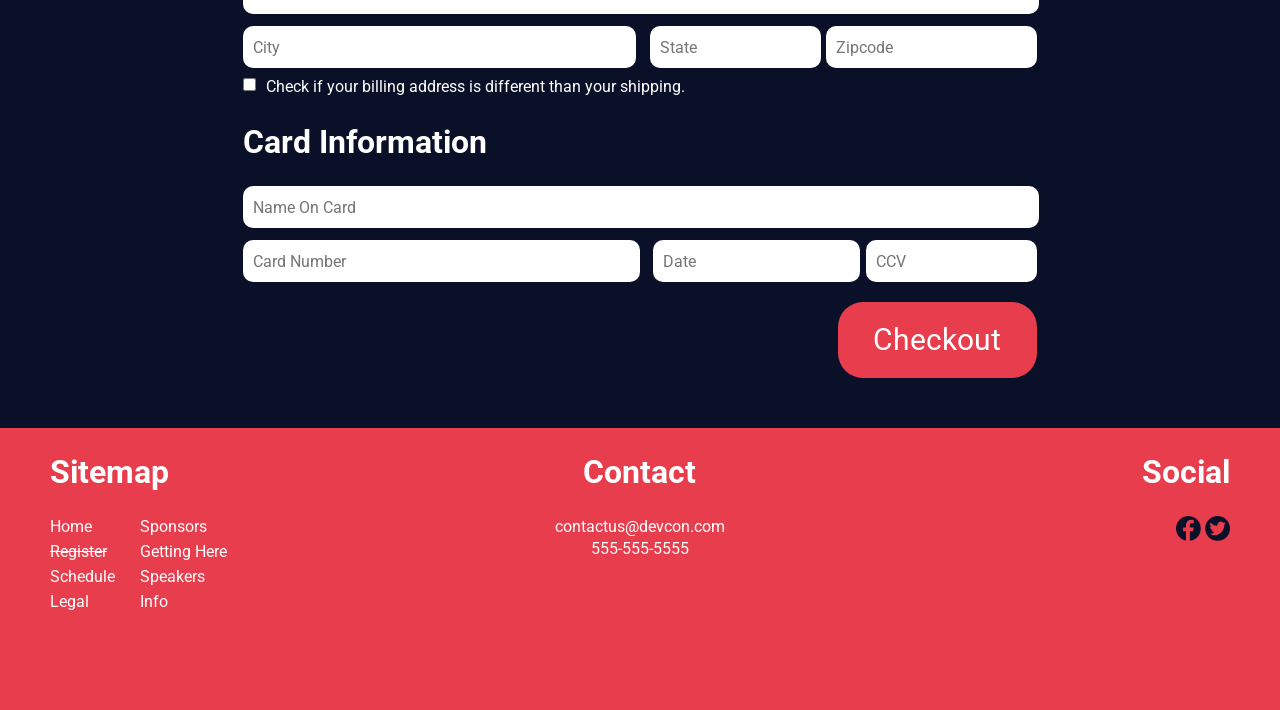
==== commit 3e3f502a: "Fully built site. Fully responsive and fully built site for final." ====
--- a/sub_pages/register.html
+++ b/sub_pages/register.html
@@ -26,16 +26,16 @@
     <div class="main_nav">
       <div class="main_nav_text">
         <ul>
-          <li style="float:left"><a href="register.html">Register</a></li>
-          <li style="float:left"><a href="speakers.html">Speakers</a></li>
-          <li style="float:right"><a href="info/info.html">Info</a></li>
-          <li style="float:right"><a href="schedule.html">Schedule</a></li>
+          <li style="float:left" id="register_current"><a href="register.html" title="Register Page">Register</a></li>
+          <li style="float:left"><a href="speakers.html" title="Speakers Page">Speakers</a></li>
+          <li style="float:right"><a href="info/info.html" title="Information Pages">Info</a></li>
+          <li style="float:right"><a href="schedule.html" title="Schedule Page">Schedule</a></li>
         </ul>
       </div>
       <div class="main_nav_logo_section">
         <div class="left_bar"></div>
           <div class="main_logo">
-            <a href="../index.html"><img src="../img/devcon_logo.png" width="100%" height="auto" alt="DevCon Logo"></img></a>
+            <a href="../index.html" title="Home Page"><img src="../img/devcon_logo.png" width="100%" height="auto" alt="DevCon Logo"></img></a>
           </div>
         <div class="right_bar"></div>
       </div>
@@ -44,7 +44,7 @@
     <div class="main_nav_phone">
       <div class="logo_menu">
         <div class="main_logo">
-          <a href="../index.html"><img src="../img/devcon_logo.png" width="100%" height="auto" alt="DevCon Logo"></img></a>
+          <a href="../index.html" title="Home Page"><img src="../img/devcon_logo.png" width="100%" height="auto" alt="DevCon Logo"></img></a>
         </div>
         <div class="hamburger_menu">
           <div class="bar1"></div>
@@ -55,19 +55,19 @@
 
       <div class="mobile_nav_text">
         <ul>
-          <li id="register_padding"><a href="register.html">Register</a></li>
+          <li id="register_padding"><a href="register.html" title="Register Page" id="register_current_mob">Register</a></li>
           <li><div class="nav_bar"></div></li>
-          <li><a href="speakers.html">Speakers</a></li>
+          <li><a href="speakers.html" title="Speakers Page">Speakers</a></li>
           <li><div class="nav_bar"></div></li>
-          <li><a href="schedule.html">Schedule</a></li>
+          <li><a href="schedule.html" title="Schedule Page">Schedule</a></li>
           <li><div class="nav_bar"></div></li>
-          <li><a href="info/info.html">Info</a></li>
+          <li><a href="info/info.html" title="Information Pages">Info</a></li>
           <li><div class="nav_bar"></div></li>
-            <li id="nav_text_small"><a href="info/sponsors.html">Sponsors</a></li>
+            <li id="nav_text_small"><a href="info/sponsors.html" title="Sponsors Page">Sponsors</a></li>
             <li id="nav_text_small"><div class="nav_bar_2"></div></li>
-            <li id="nav_text_small"><a href="info/getting_here.html">Getting Here</a></li>
+            <li id="nav_text_small"><a href="info/getting_here.html" title="Getting Here Page">Getting Here</a></li>
             <li id="nav_text_small"><div class="nav_bar_2"></div></li>
-            <li id="nav_text_small"><a href="info/legal.html">Legal</a></li>
+            <li id="nav_text_small"><a href="info/legal.html" title="Legal and Conduct Page">Legal</a></li>
         </ul>
       </div>
     </div>
@@ -158,15 +158,14 @@
     <div class="footer_sitemap">
       <h1>Sitemap</h1>
         <ul>
-          <li><a href="../index.html">Home</a></li>
-          <li><a href="info/sponsors.html">Sponsors</a></li>
-          <li><a href="register.html">Register</a></li>
-          <li><a href="info/getting_here.html">Getting Here</a></li>
-          <li><a href="schedule.html">Schedule</a></li>
-          <li><a href="sub_pages/info/FAQ.html">FAQ</a></li>
-          <li><a href="speakers.html">Speakers</a></li>
-          <li><a href="info/legal.html">Legal</a></li>
-          <li><a href="info/info.html">Info</a></li>
+          <li><a href="../index.html" title="Home Page">Home</a></li>
+          <li><a href="info/sponsors.html" title="Sponsors Page">Sponsors</a></li>
+          <li id="register_current"><a href="register.html" title="Register Page">Register</a></li>
+          <li><a href="info/getting_here.html" title="Getting Here Page">Getting Here</a></li>
+          <li><a href="schedule.html" title="Schedule Page">Schedule</a></li>
+          <li><a href="speakers.html" title="Speakers Page">Speakers</a></li>
+          <li><a href="info/legal.html" title="Legal and Conduct Page">Legal</a></li>
+          <li><a href="info/info.html" title="Information Pages">Info</a></li>
         </ul>
     </div>
     <div class="footer_contact">
@@ -176,16 +175,16 @@
     </div>
     <div class="social_media">
       <h1>Social</h1>
-      <a href="https://www.facebook.com"><img src="../img/social_icon_facebook.png" width="25px" height="25px" alt="Link to Facebook Page"></img></a>
-      <a href="https://www.twitter.com"><img src="../img/social_icons_twitter.png" width="25px" height="25px" alt="Link to Twitter Page"></img></a>
+      <a href="https://www.facebook.com" title="Link to Facebook Page"><img src="../img/social_icon_facebook.png" width="25px" height="25px" alt="Link to Facebook Page"></img></a>
+      <a href="https://www.twitter.com" title="Link to Twitter Page"><img src="../img/social_icons_twitter.png" width="25px" height="25px" alt="Link to Twitter Page"></img></a>
     </div>
   </div>
 </footer>
 
-  <script src="js/vendor/modernizr-3.6.0.min.js"></script>
+  <script src="../js/vendor/modernizr-3.6.0.min.js"></script>
   <script src="https://code.jquery.com/jquery-3.3.1.min.js" integrity="sha256-FgpCb/KJQlLNfOu91ta32o/NMZxltwRo8QtmkMRdAu8=" crossorigin="anonymous"></script>
-  <script>window.jQuery || document.write('<script src="js/vendor/jquery-3.3.1.min.js"><\/script>')</script>
-  <script src="js/plugins.js"></script>
+  <script>window.jQuery || document.write('<script src="../js/vendor/jquery-3.3.1.min.js"><\/script>')</script>
+  <script src="../js/plugins.js"></script>
   <script src="../js/main.js"></script>
   <script src="../js/register.js"></script>
 
